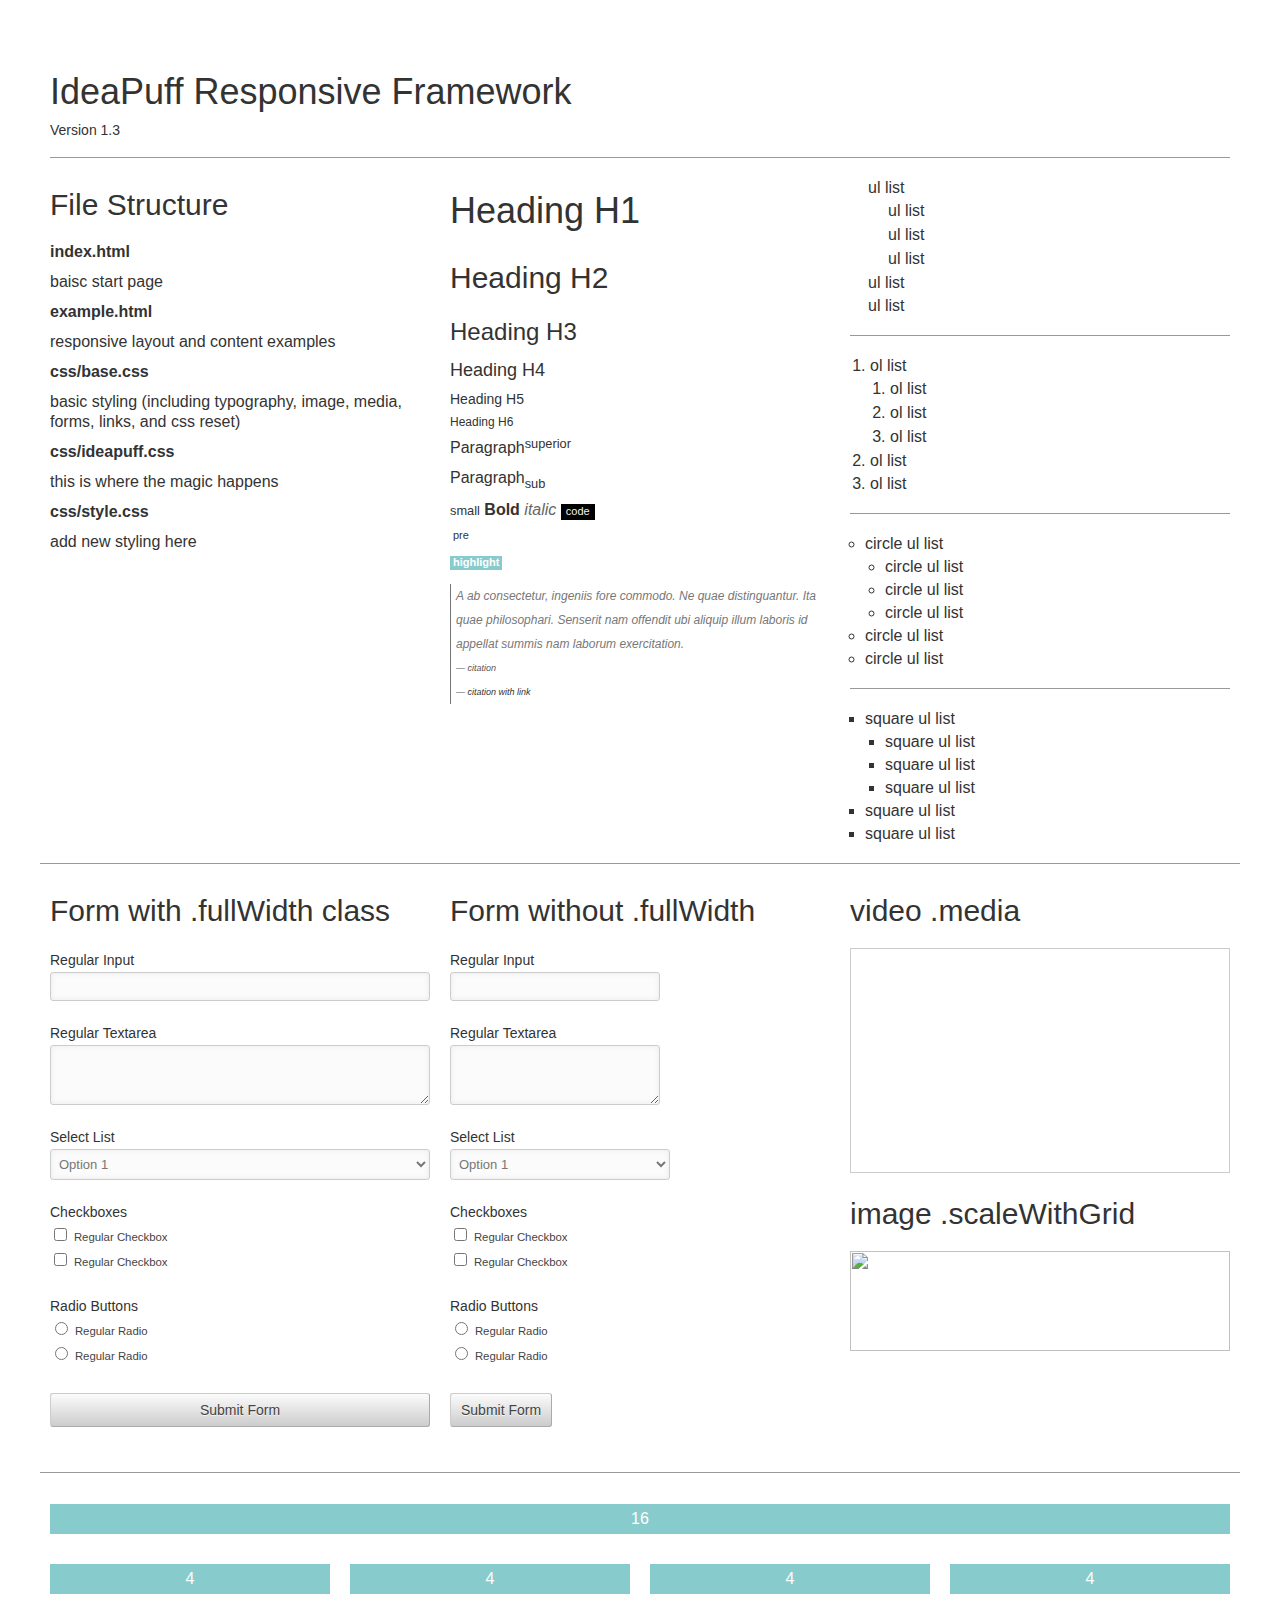
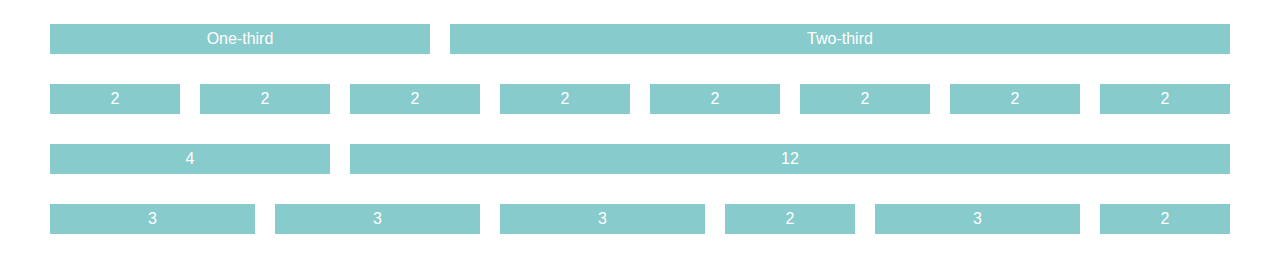
==== example.html @ 0938d9ea "Initial commit" ====
<!DOCTYPE html>
<!--[if lt IE 7 ]><html class="ie ie6" lang="en"> <![endif]-->
<!--[if IE 7 ]><html class="ie ie7" lang="en"> <![endif]-->
<!--[if IE 8 ]><html class="ie ie8" lang="en"> <![endif]-->
<!--[if (gte IE 9)|!(IE)]><!--><html lang="en"> <!--<![endif]-->
<html>
<head>

    <!-- Basic Page Needs
    ================================================== -->
    <meta http-equiv="Content-Type" content="text/html; charset=UTF-8">
    <title>IdeaPuff Responsive Framework</title>

    <!-- Mobile Specific Metas
    ================================================== -->
    <meta name="viewport" content="width=device-width, initial-scale=1, maximum-scale=1">

    <!-- CSS
    ================================================== -->
    <link rel="stylesheet" href="css/base.css">
    <link rel="stylesheet" href="css/ideapuff.css">
<!--    <link rel="stylesheet" href="css/ideapuff-test.css">-->
    <link rel="stylesheet" href="css/style.css">
    <!--[if IE 7]>
        <link rel="stylesheet" href="css/fontello-ie7.css">
    <![endif]-->

    <!-- JS
    ================================================== -->
    
    <!--[if lt IE 9]>
            <script src="http://html5shim.googlecode.com/svn/trunk/html5.js"></script>
    <![endif]-->

    <!-- Favicons
    ================================================== -->
    <link rel="shortcut icon" href="images/favicon.ico">
    <link rel="apple-touch-icon" href="images/apple-touch-icon.png">
    <link rel="apple-touch-icon" sizes="72x72" href="images/apple-touch-icon-72x72.png">
    <link rel="apple-touch-icon" sizes="114x114" href="images/apple-touch-icon-114x114.png">
</head>
<body>
    <div class="container">
		<div class="sixteen columns">
			<h1 class="removeBottom" style="margin-top: 40px">IdeaPuff Responsive Framework</h1>
			<h5>Version 1.3</h5>
			<hr>
		</div>
		<div class="oneThird column">
            <h2>File Structure</h2>
            <p><strong>index.html</strong></p>
            <p>baisc start page</p>
            <p><strong>example.html</strong></p>
            <p>responsive layout and content examples</p>
            <p><strong>css/base.css</strong></p>
            <p>basic styling (including typography, image, media, forms, links, and css reset)</p>
            <p><strong>css/ideapuff.css</strong></p>
            <p>this is where the magic happens</p>
            <p><strong>css/style.css</strong></p>
            <p>add new styling here</p>
		</div>
		<div class="oneThird column">
            <h1>Heading H1</h1>
            <h2>Heading H2</h2>
            <h3>Heading H3</h3>
            <h4>Heading H4</h4>
            <h5>Heading H5</h5>
            <h6>Heading H6</h6>
            <p>Paragraph<sup>superior</sup></p>
            <p>Paragraph<sub>sub</sub></p>
            <small>small</small>
            <strong>Bold</strong>
            <em>italic</em>
            <code>code</code>
            <pre>pre</pre>
            <span class="highlight">highlight</span>
            <blockquote>
                A ab consectetur, ingeniis fore commodo. Ne quae distinguantur. Ita quae 
                philosophari. Senserit nam offendit ubi aliquip illum laboris id appellat summis 
                nam laborum exercitation.   
                <cite>citation</cite>
                <cite><a href="#">citation with link</a></cite>
            </blockquote>
		</div>
		<div class="oneThird column">
            <ul>
                <li>ul list</li>
                    <ul>
                        <li>ul list</li>
                        <li>ul list</li>
                        <li>ul list</li>
                    </ul>
                <li>ul list</li>
                <li>ul list</li>
            </ul>
            <hr>
            <ol>
                <li>ol list</li>
                    <ol>
                        <li>ol list</li>
                        <li>ol list</li>
                        <li>ol list</li>
                    </ol>
                <li>ol list</li>
                <li>ol list</li>
            </ol>
            <hr>
            <ul class="circle">
                <li>circle ul list</li>
                    <ul>
                        <li>circle ul list</li>
                        <li>circle ul list</li>
                        <li>circle ul list</li>
                    </ul>
                <li>circle ul list</li>
                <li>circle ul list</li>
            </ul>
            <hr>
            <ul class="square">
                <li>square ul list</li>
                    <ul>
                        <li>square ul list</li>
                        <li>square ul list</li>
                        <li>square ul list</li>
                    </ul>
                <li>square ul list</li>
                <li>square ul list</li>
            </ul>
		</div>
        <hr>
        <div class="oneThird column">
            <h2>Form with .fullWidth class</h2>
            <form action="">

              <!-- Label and text input -->
              <label for="regularInput">Regular Input</label>
              <input type="text" id="regularInput" class="fullWidth">
             
              <!-- Label and textarea -->
              <label for="regularTextarea">Regular Textarea</label>
              <textarea id="regularTextarea" class="fullWidth"></textarea>
             
              <!-- Label and select list -->
              <label for="selectList">Select List</label>
              <select id="selectList" class="fullWidth">
                <option value="Option 1">Option 1</option>
                <option value="Option 2">Option 2</option>
                <option value="Option 3">Option 3</option>
              </select>
             
              <!-- Wrap checkbox/radio button groups in fieldsets -->
              <fieldset>
                
                <!-- Give the fieldset a label -->
                <label for="">Checkboxes</label>
             
                <!-- Wrap each checkbox in a label, then give it the input and span for the text option -->
                <label for="regularCheckbox">
                  <input type="checkbox" id="regularCheckbox" value="checkbox 1" />
                  <span>Regular Checkbox</span>
                </label>
             
                <label for="secondRegularCheckbox">
                  <input type="checkbox" id="secondRegularCheckbox" value="checkbox 2" />
                  <span>Regular Checkbox</span>
                </label>
              </fieldset>
             
              <fieldset>
                <label for="">Radio Buttons</label>
                <label for="regularRadio">
                  <input type="radio" name="radios" id="regularRadio" value="radio 1" />
                  <span>Regular Radio</span>
                </label>
                <label for="secondRegularRadio">
                  <input type="radio" name="radios" id="secondRegularRadio" value="radio 2" />
                  <span>Regular Radio</span>
                </label>
              </fieldset>
             
              <button type="submit" class="fullWidth">Submit Form</button>
             
            </form>
        </div>
        <div class="oneThird column">
            <h2>Form without .fullWidth</h2>
            <form action="">

              <!-- Label and text input -->
              <label for="regularInput">Regular Input</label>
              <input type="text" id="regularInput">
             
              <!-- Label and textarea -->
              <label for="regularTextarea">Regular Textarea</label>
              <textarea id="regularTextarea"></textarea>
             
              <!-- Label and select list -->
              <label for="selectList">Select List</label>
              <select id="selectList">
                <option value="Option 1">Option 1</option>
                <option value="Option 2">Option 2</option>
                <option value="Option 3">Option 3</option>
              </select>
             
              <!-- Wrap checkbox/radio button groups in fieldsets -->
              <fieldset>
                
                <!-- Give the fieldset a label -->
                <label for="">Checkboxes</label>
             
                <!-- Wrap each checkbox in a label, then give it the input and span for the text option -->
                <label for="regularCheckbox">
                  <input type="checkbox" id="regularCheckbox" value="checkbox 1" />
                  <span>Regular Checkbox</span>
                </label>
             
                <label for="secondRegularCheckbox">
                  <input type="checkbox" id="secondRegularCheckbox" value="checkbox 2" />
                  <span>Regular Checkbox</span>
                </label>
              </fieldset>
             
              <fieldset>
                <label for="">Radio Buttons</label>
                <label for="regularRadio">
                  <input type="radio" name="radios" id="regularRadio" value="radio 1" />
                  <span>Regular Radio</span>
                </label>
                <label for="secondRegularRadio">
                  <input type="radio" name="radios" id="secondRegularRadio" value="radio 2" />
                  <span>Regular Radio</span>
                </label>
              </fieldset>
             
              <button type="submit">Submit Form</button>
             
            </form>
        </div>
        <div class="oneThird column">
            <h2>video .media</h2>
            <div class="media">
            <iframe src="//www.youtube.com/embed/wFGCr9KsqUA" frameborder="0" allowfullscreen></iframe>
            </div>
            <h2>image .scaleWithGrid</h2>
            <img src="sdf.png" class="scaleWithGrid" style="height: 100px;">
        </div>
        <br class="clear">
        <hr>
        <div class="top"></div>
        <div class="sixteen columns " style="background: #87CBCC; text-align: center; color: #FFF;">
            <p style="padding: 5px 0 5px 0;">16</p>
        </div>
        <br class="clear">
        <div class="top"></div>
        <div class="four columns" style="background: #87CBCC; text-align: center; color: #FFF;">
            <p style="padding: 5px 0 5px 0;">4</p>
        </div>
        <div class="four columns" style="background: #87CBCC; text-align: center; color: #FFF;">
            <p style="padding: 5px 0 5px 0;">4</p>
        </div>
        <div class="four columns" style="background: #87CBCC; text-align: center; color: #FFF;">
            <p style="padding: 5px 0 5px 0;">4</p>
        </div>
        <div class="four columns" style="background: #87CBCC; text-align: center; color: #FFF;">
            <p style="padding: 5px 0 5px 0;">4</p>
        </div>
        <br class="clear">
        <div class="top"></div>
        <div class="oneThird column" style="background: #87CBCC; text-align: center; color: #FFF;">
            <p style="padding: 5px 0 5px 0;">One-third</p>
        </div>
        <div class="twoThirds column" style="background: #87CBCC; text-align: center; color: #FFF;">
            <p style="padding: 5px 0 5px 0;">Two-third</p>
        </div>
        <br class="clear">
        <div class="top"></div>
        <div class="two columns" style="background: #87CBCC; text-align: center; color: #FFF;">
            <p style="padding: 5px 0 5px 0;">2</p>
        </div>
        <div class="two columns" style="background: #87CBCC; text-align: center; color: #FFF;">
            <p style="padding: 5px 0 5px 0;">2</p>
        </div>
        <div class="two columns" style="background: #87CBCC; text-align: center; color: #FFF;">
            <p style="padding: 5px 0 5px 0;">2</p>
        </div>
        <div class="two columns" style="background: #87CBCC; text-align: center; color: #FFF;">
            <p style="padding: 5px 0 5px 0;">2</p>
        </div>
        <div class="two columns" style="background: #87CBCC; text-align: center; color: #FFF;">
            <p style="padding: 5px 0 5px 0;">2</p>
        </div>
        <div class="two columns" style="background: #87CBCC; text-align: center; color: #FFF;">
            <p style="padding: 5px 0 5px 0;">2</p>
        </div>
        <div class="two columns" style="background: #87CBCC; text-align: center; color: #FFF;">
            <p style="padding: 5px 0 5px 0;">2</p>
        </div>
        <div class="two columns" style="background: #87CBCC; text-align: center; color: #FFF;">
            <p style="padding: 5px 0 5px 0;">2</p>
        </div>
        <br class="clear">
        <div class="top"></div>
        <div class="four columns " style="background: #87CBCC; text-align: center; color: #FFF;">
            <p style="padding: 5px 0 5px 0;">4</p>
        </div>
        <div class="twelve columns" style="background: #87CBCC; text-align: center; color: #FFF;">
            <p style="padding: 5px 0 5px 0;">12</p>
        </div>
        
        <br class="clear">
        <div class="top"></div>
        <!-- Sweet nested columns cleared with a clearfix class -->
        <div class="six columns clearfix">
            <!-- In nested columns give the first column a class of alpha
            and the second a class of omega -->
            <div class="three columns alpha" style="background: #87CBCC; text-align: center; color: #FFF;">
                <p style="padding: 5px 0 5px 0;">3</p>
            </div>
            <div class="three columns omega" style="background: #87CBCC; text-align: center; color: #FFF;">
                <p style="padding: 5px 0 5px 0;">3</p>
            </div>
        </div>
        <!-- Sweet nested columns cleared by wrapping a .row -->
        <div class="five columns">
            <div class="row">
                <div class="three columns alpha" style="background: #87CBCC; text-align: center; color: #FFF;">
                    <p style="padding: 5px 0 5px 0;">3</p>
                </div>
                <div class="two columns omega" style="background: #87CBCC; text-align: center; color: #FFF;">
                    <p style="padding: 5px 0 5px 0;">2</p>
                </div>
            </div>
        </div>
     
        <!-- Sweet nested columns cleared by <br class="clear"> -->
        <div class="five columns">
            <div class="three columns alpha" style="background: #87CBCC; text-align: center; color: #FFF;">
                <p style="padding: 5px 0 5px 0;">3</p>
            </div>
            <div class="two columns omega" style="background: #87CBCC; text-align: center; color: #FFF;">
                <p style="padding: 5px 0 5px 0;">2</p>
            </div>
            <br class="clear" />
        </div>
	</div><!-- container -->
</body>
</html>
---- css/base.css ----
/* 
* IdeaPuff Responsive v1.2
* Copyright 2013
* www.ideapuff.com
* Free to use under the MIT license.
* Written by Yuli Yang
*/

/* Table of Content
==================================================
        1. Reset & Basics
        2. Basic Styles
        3. Typography
        4. Links
        5. Lists
        6. Images iFrames & Videos
        7. Buttons
        8. Forms
        9. Tables
        10. Shorthand Styles
*/


/* 1. Reset & Basics
================================================== */

html, body, div, span, applet,
object, iframe, h1, h2, h3, h4,
h5, h6, p, blockquote, pre, a,
abbr, acronym, address, big, cite,
code, del, dfn, em, img, ins, kbd,
q, s, samp, small, strike, strong,
sub, sup, tt, var, b, u, i, center,
dl, dt, dd, ol, ul, li, fieldset,
form, label, legend, table, caption,
tbody, tfoot, thead, tr, th, td,
article, aside, canvas, details,
embed, figure, figcaption, footer,
header, hgroup, menu, nav, output,
ruby, section, summary, time, mark,
audio, video 					{ margin: 0; padding: 0; border: 0; font-size:100%; font:inherit; vertical-align:baseline; }

article, aside, details, figcaption, 
figure, footer, header, hgroup, menu, 
nav, section 					{ display:block; }

body 						{ line-height:1; }

ol, ul 						{ list-style:none; }

blockquote, q 					{ quotes:none; }

blockquote:before, blockquote:after,
q:before, q:after 				{ content:''; content:none; }

table 						{ border-collapse:collapse; border-spacing:0; }

/* 2. Basic Styles
================================================== */

* {
    box-sizing: border-box;
    -webkit-box-sizing: border-box;
    -moz-box-sizing: border-box;
}
html {
    font-size:100%;
    -webkit-text-size-adjust:100%;
    -ms-text-size-adjust:100%;
    overflow-y:scroll;
    overflow:-moz-scrollbars-vertical;
}
body {
    margin: 20px 0 0 0;
    padding: 0;
    background-color: #fff;
    font: 100%/150% "Open Sans", sans-serif;
    color: #333;
    -webkit-font-smoothing: antialiased; /* Fix for webkit rendering */
    -webkit-text-size-adjust: none;
}

/* 3. Typography
================================================== */

h1, h2, h3, h4, h5, h6 {
    margin: 0;
    padding: 0;
    font-family: "Open Sans", sans-serif;
    font-weight:normal;
} 
h1 a, h2 a, h3 a, h4 a, h5 a, h6 a { font-weight:inherit; }
h1 { margin:0 0 10px 0; padding:0; font-size:2.25em; line-height:1.75em; color:#333; }
h2 { margin:0 0 10px 0; padding:0; font-size:1.875em; line-height:1.75em; color:#333; }
h3 { margin:0 0 10px 0; padding:0; font-size:1.5em; line-height:1.375em; color:#333; }
h4 { margin:0 0 10px 0; padding:0; font-size:1.125em; line-height:1.375em; color:#333; }
h5 { margin:0 0 10px 0; padding:0; font-size:0.875em; line-height:1em; color:#333; }
h6 { margin:0 0 10px 0; padding:0; font-size:0.750em; line-height:1em; color:#333; }

p { margin:0; padding:0 0 10px 0; line-height:20px; }

strong          { font-weight:bold; color:#333; }
em 		{ font-style:italic; color:#666; }
small 		{ font-size:80%; }
sup, sub	{ height:0; line-height:5px; vertical-align:baseline; _vertical-align:bottom; position:relative; font-size:80%; }
sup 		{ bottom:5px; }
sub 		{ top:5px; }
code, pre 	{ padding:0 3px 2px; color:#333; font-size:0.688em; }
code		{ padding:0 4px 2px 4px; background-color:#000; border:1px solid #000; color:#f1f1f1; }

blockquote, blockquote p 	{ font-size:0.75em; line-height:24px; color:#777; font-style:italic; }
blockquote 			{ margin:10px 0 15px 0; padding:0 0 0 5px; border-left:1px solid #747474; }
blockquote cite 		{ display:block; font-size:0.75em; color:#555; }
blockquote cite:before 		{ content:"\2014 \0020"; }
blockquote cite a,
blockquote cite a:visited,
blockquote cite a:visited 	{ color:#555; }
blockquote span			{ width:15px; display:inline-block; }

hr 				{ margin:20px 0 20px 0; border:0; border-top:1px solid #999; height:2px; width:100%; text-align:left; }

/* 4. Links
================================================== */

a:link 		{
    color: #333;
    text-decoration: none;
    outline: 0;
    transition-property: color .1s linear 0s;
    -moz-transition: color .1s linear 0s;
    -webkit-transition: color .1s linear 0s;
    -o-transition: color .1s linear 0s;
}
a:visited 	{ color:#333; text-decoration:none; outline:0; }
a:active 	{ color:#333; outline:0; }
a:hover 	{ color:#999; outline:0; }
a:focus 	{ -moz-outline-style:none; }
p a, p a:visited { line-height: inherit; }

/* 5. Lists
================================================== */

ul, ol 			{ margin-bottom:20px; }
ul 			{ list-style:none outside; }
ul li			{ margin:0 0 5px 0; padding:0 0 0 18px; line-height:18px; background:transparent url('../images/bullet.png') no-repeat 0 3px; }

ul ul, ul ol		{ margin:5px 0 5px 20px; }
ol ol, ol ul 		{ margin:5px 0 5px 20px; }
ul ul li, ul ol li,
ol ol li, ol ul li 	{ margin:0 0 6px 0; }

ul.square, ul.square ul	{ list-style:square outside; }
ul.circle, ul.circle ul { list-style:circle outside; }
ul.disc, ul.disc ul 	{ list-style:disc outside; }
ul.square li,
ul.circle li,
ul.disc li		{ margin:0 0 5px 15px; padding:0; line-height:18px; background:none; }

ol 			{ margin:0 0 20px 20px; list-style:decimal; }
ol li			{ margin:0 0 5px 0; padding:0; line-height:18px; }

/* 6. Images iFrames & Videos
================================================== */

img 			{ border:0; -ms-interpolation-mode:bicubic; }
.scaleWithGrid 		{ width:100%; height:auto; }		
.media 			{ position:relative; margin:0 0 15px 0;	padding-bottom:51%; padding-top:30px; height:0; overflow:hidden; border:1px solid #ccc; }
.media iframe,
.media object,  
.media embed 		{ position:absolute; top:0; left:0; width:100%; height:100%; }

/* 7. Buttons
================================================== */

.button,
button,
input[type="submit"],
input[type="reset"],
input[type="button"] {
    background: #eee; /* Old browsers */
    background: #eee -moz-linear-gradient(top, rgba(255,255,255,.8) 0%, rgba(204,204,204,1) 100%); /* FF3.6+ */
    background: #eee -webkit-gradient(linear, left top, left bottom, color-stop(0%,rgba(255,255,255,.8)), color-stop(100%,rgba(204,204,204,1))); /* Chrome,Safari4+ */
    background: #eee -webkit-linear-gradient(top, rgba(255,255,255,.8) 0%,rgba(204,204,204,1) 100%); /* Chrome10+,Safari5.1+ */
    background: #eee -o-linear-gradient(top, rgba(255,255,255,.8) 0%,rgba(204,204,204,1) 100%); /* Opera11.10+ */
    background: #eee -ms-linear-gradient(top, rgba(255,255,255,.8) 0%,rgba(204,204,204,1) 100%); /* IE10+ */
    background: #eee linear-gradient(top, rgba(255,255,255,.8) 0%,rgba(204,204,204,1) 100%); /* W3C */
    border: 1px solid #aaa;
    border-top: 1px solid #ccc;
    border-left: 1px solid #ccc;
    -moz-border-radius: 3px;
    -webkit-border-radius: 3px;
    border-radius: 3px;
    color: #444;
    display: inline-block;
    font-size: 0.875em;
    font-weight: normal;
    text-decoration: none;
    text-shadow: 0 1px rgba(255, 255, 255, .75);
    cursor: pointer;
    margin:5px 0 5px 0;
    line-height: normal;
    padding: 8px 10px;
    font-family: "Open Sans", sans-serif; }

.button:hover,
button:hover,
input[type="submit"]:hover,
input[type="reset"]:hover,
input[type="button"]:hover {
    color: #222;
    background: #eee; /* Old browsers */
    background: #eee -moz-linear-gradient(top, rgba(255,255,255,.2) 0%, rgba(0,0,0,.2) 100%); /* FF3.6+ */
    background: #eee -webkit-gradient(linear, left top, left bottom, color-stop(0%,rgba(255,255,255,.2)), color-stop(100%,rgba(0,0,0,.2))); /* Chrome,Safari4+ */
    background: #eee -webkit-linear-gradient(top, rgba(255,255,255,.2) 0%,rgba(0,0,0,.2) 100%); /* Chrome10+,Safari5.1+ */
    background: #eee -o-linear-gradient(top, rgba(255,255,255,.2) 0%,rgba(0,0,0,.2) 100%); /* Opera11.10+ */
    background: #eee -ms-linear-gradient(top, rgba(255,255,255,.2) 0%,rgba(0,0,0,.2) 100%); /* IE10+ */
    background: #eee linear-gradient(top, rgba(255,255,255,.2) 0%,rgba(0,0,0,.2) 100%); /* W3C */
    border: 1px solid #888;
    border-top: 1px solid #aaa;
    border-left: 1px solid #aaa; }

.button:active,
button:active,
input[type="submit"]:active,
input[type="reset"]:active,
input[type="button"]:active {
    border: 1px solid #666;
    background: #ccc; /* Old browsers */
    background: #ccc -moz-linear-gradient(top, rgba(255,255,255,.35) 0%, rgba(10,10,10,.4) 100%); /* FF3.6+ */
    background: #ccc -webkit-gradient(linear, left top, left bottom, color-stop(0%,rgba(255,255,255,.35)), color-stop(100%,rgba(10,10,10,.4))); /* Chrome,Safari4+ */
    background: #ccc -webkit-linear-gradient(top, rgba(255,255,255,.35) 0%,rgba(10,10,10,.4) 100%); /* Chrome10+,Safari5.1+ */
    background: #ccc -o-linear-gradient(top, rgba(255,255,255,.35) 0%,rgba(10,10,10,.4) 100%); /* Opera11.10+ */
    background: #ccc -ms-linear-gradient(top, rgba(255,255,255,.35) 0%,rgba(10,10,10,.4) 100%); /* IE10+ */
    background: #ccc linear-gradient(top, rgba(255,255,255,.35) 0%,rgba(10,10,10,.4) 100%); /* W3C */ }

.button.fullWidth,
button.fullWidth,
input[type="submit"].fullWidth,
input[type="reset"].fullWidth,
input[type="button"].fullWidth {
    width: 100%;
    padding-left: 0 !important;
    padding-right: 0 !important;
    text-align: center; }

/* Fix for odd Mozilla border & padding issues */
button::-moz-focus-inner,
input::-moz-focus-inner {
    border: 0;
    padding: 0;
}

/* 8. Forms
================================================== */

form {
    margin-bottom: 20px; }
fieldset {
    margin-bottom: 20px; }
input[type="text"],
input[type="password"],
input[type="email"],
input[type="tel"],
textarea,
select {
    border: 1px solid #ccc;
    padding: 6px 4px;
    outline: none;
    -moz-border-radius: 3px;
    -webkit-border-radius: 3px;
    border-radius: 3px;
    font: 0.813em "Open Sans", sans-serif;
    color: #777;
    margin: 0;
    width: 210px;
    max-width: 100%;
    display: block;
    margin-bottom: 20px;
    background: #fbfbfb;
    box-shadow: inset 0px 0px 5px 1px rgba(0, 0, 0, .05);
    -webkit-box-shadow: inset 0px 0px 5px 1px rgba(0, 0, 0, .05); }
/*	select {
                padding: 0; }*/
input[type="text"]:focus,
input[type="password"]:focus,
input[type="email"]:focus,
input[type="tel"]:focus,
textarea:focus {
    border: 1px solid #aaa;
    color: #444;
    -moz-box-shadow: 0 0 3px rgba(0,0,0,.2);
    -webkit-box-shadow: 0 0 3px rgba(0,0,0,.2);
    box-shadow:  0 0 3px rgba(0,0,0,.2);
    box-shadow: inset 0px 0px 5px 1px rgba(0, 0, 0, .05);
    -webkit-box-shadow: inset 0px 0px 5px 1px rgba(0, 0, 0, .05); }
textarea {
    min-height: 60px; }
label,
legend {
    display: block;
    font-weight: normal;
    font-size: 0.875em;  }
select {
    width: 220px; }
input[type="checkbox"] {
    display: inline; }
label span,
legend span {
    font-weight: normal;
    font-size: 0.813em;
    color: #444; }
input[type="text"].fullWidth,
input[type="password"].fullWidth,
input[type="email"].fullWidth,
input[type="tel"].fullWidth,
textarea.fullWidth,
select.fullWidth  {
    width: 100%;
/*    box-sizing: border-box;          Opera/IE 8+ 
    -webkit-box-sizing: border-box;  Safari/Chrome, other WebKit 
    -moz-box-sizing: border-box;     Firefox, other Gecko */
}

/* 9. Tables
================================================== */

table				{ margin:0 0 20px 0; width:100%; }
table th 			{ padding:10px 8px 10px 8px; background-color:#e2e2e2; color:#333; font-weight:bold; border:1px solid #999; }
table td 			{ padding:10px 8px 10px 8px; background-color:#e2e2e2; color:#333; border:1px solid #999; }
table tr.even td 		{ background-color:#fff; }
table tr.odd td 		{ background-color:#f3f3f3; }
table td.highlight 		{ color:#FFF; font-weight:bold; }
table tr td.highlight		{ background-color:#333;  }

/* 10. Shorthand Styles
================================================== */

.imgLeft   		{ float:left; margin:0 30px 30px 0; border:none; }
.imgRight  		{ float:right; margin:0 0 30px 30px; border:none; }

.floatLeft 		{ float:left; }
.floatRight   	{ float:right; }

.textBig		{ color:#a2bd30; font-weight:bold; line-height:26px; }
.alignLeft    	{ text-align:left; }
.alignRight    	{ text-align:right; }
.alignCenter    { text-align:center; }
.alignJustify 	{ text-align:justify; }

.normal			{ font-weight:normal; }
.bold          	{ font-weight:bold; }
.italic        	{ font-style:italic; }
.underline     	{ border-bottom:1px solid; }
.highlight     	{ padding:0 3px 2px; color:#fff; font-size:0.688em; background:#87CBCC; font-weight:bold; }

.noPadding 		{ padding:0; }
.noIndent  		{ margin-left:0; padding-left:0; }
.noBullet  		{ list-style:none; list-style-image:none; }

.block			{ display:block; }
.hide 			{ display:none; }

.top			{ margin:0 auto; margin-top:30px; }	
.base			{ margin:0 auto; margin-bottom:40px; }
.removeBottom   { margin-bottom: 0 !important; }
.halfBottom     { margin-bottom: 10px !important; }
.addBottom      { margin-bottom: 20px !important; }
---- css/ideapuff.css ----
/* 
* IdeaPuff Responsive v1.3
* Copyright 2013
* www.ideapuff.com
* Free to use under the MIT license.
* Written by Yuli Yang
*/

/* Table of Contents
==================================================
    1. Base Screen 960
    2. Screen over 960px
    3. Tablet Portrait (width under 959px)
    4. Phone Portrait (width between 300px to 767px)
    5. Phone Landscape (width between 480px to 767px)
    6. Clearing
*/


/* 1. Base Screen 960 
================================================== */

    .container                                  { position: relative; width: 960px; margin: 0 auto; padding: 0; }
    .container .column,
    .container .columns                         { float: left; display: inline; margin-left: 10px; margin-right: 10px; }
    .row                                        { margin-bottom: 20px; }

    /* Nested Column Classes */
    .column.alpha, .columns.alpha               { margin-left: 0; }
    .column.omega, .columns.omega               { margin-right: 0; }

    /* Base Grid */
    .container .one.column,
    .container .one.columns                     { width: 40px;  }
    .container .two.columns                     { width: 100px; }
    .container .three.columns                   { width: 160px; }
    .container .four.columns                    { width: 220px; }
    .container .five.columns                    { width: 280px; }
    .container .six.columns                     { width: 340px; }
    .container .seven.columns                   { width: 400px; }
    .container .eight.columns                   { width: 460px; }
    .container .nine.columns                    { width: 520px; }
    .container .ten.columns                     { width: 580px; }
    .container .eleven.columns                  { width: 640px; }
    .container .twelve.columns                  { width: 700px; }
    .container .thirteen.columns                { width: 760px; }
    .container .fourteen.columns                { width: 820px; }
    .container .fifteen.columns                 { width: 880px; }
    .container .sixteen.columns                 { width: 940px; }

    .container .oneThird.column                { width: 300px; }
    .container .twoThirds.column               { width: 620px; }

    /* Offsets */
    .container .offsetOne                   { padding-left: 60px;  }
    .container .offsetTwo                   { padding-left: 120px; }
    .container .offsetThree                 { padding-left: 180px; }
    .container .offsetFour                  { padding-left: 240px; }
    .container .offsetFive                  { padding-left: 300px; }
    .container .offsetSix                   { padding-left: 360px; }
    .container .offsetSeven                 { padding-left: 420px; }
    .container .offsetEight                 { padding-left: 480px; }
    .container .offsetNine                  { padding-left: 540px; }
    .container .offsetTen                   { padding-left: 600px; }
    .container .offsetEleven                { padding-left: 660px; }
    .container .offsetTwelve                { padding-left: 720px; }
    .container .offsetThirteen              { padding-left: 780px; }
    .container .offsetFourteen              { padding-left: 840px; }
    .container .offsetFifteen               { padding-left: 900px; }

    .showPhone 		{ display:none !important; }
    .showTablet 		{ display:none !important; }
    .showScreen		{ display:inherit !important; }
    
    .hidePhone		{ display:inherit !important; }
    .hideTablet		{ display:inherit !important; }
    .hideScreen		{ display:none !important; }

/* 2. Screen over 960px
================================================== */

@media only screen and (min-width:1200px) {
    .container                                  { width: 1200px; }
    .container .column,
    .container .columns                         { margin-left: 10px; margin-right: 10px;  }
    .column.alpha, .columns.alpha               { margin-left: 0; margin-right: 10px; }
    .column.omega, .columns.omega               { margin-right: 0; margin-left: 10px; }
    .alpha.omega                                { margin-left: 0; margin-right: 0; }

    .container .one.column,
    .container .one.columns                     { width: 55px;  }
    .container .two.columns                     { width: 130px; }
    .container .three.columns                   { width: 205px; }
    .container .four.columns                    { width: 280px; }
    .container .five.columns                    { width: 355px; }
    .container .six.columns                     { width: 430px; }
    .container .seven.columns                   { width: 505px; }
    .container .eight.columns                   { width: 580px; }
    .container .nine.columns                    { width: 655px; }
    .container .ten.columns                     { width: 730px; }
    .container .eleven.columns                  { width: 805px; }
    .container .twelve.columns                  { width: 880px; }
    .container .thirteen.columns                { width: 955px; }
    .container .fourteen.columns                { width: 1030px; }
    .container .fifteen.columns                 { width: 1105px; }
    .container .sixteen.columns                 { width: 1180px; }

    .container .oneThird.column                { width: 380px; }
    .container .twoThirds.column               { width: 780px; }

    /* Offsets */
    .container .offsetOne                   { padding-left: 75px; }
    .container .offsetTwo                   { padding-left: 150px; }
    .container .offsetThree                 { padding-left: 225px; }
    .container .offsetFour                  { padding-left: 300px; }
    .container .offsetFive                  { padding-left: 375px; }
    .container .offsetSix                   { padding-left: 450px; }
    .container .offsetSeven                 { padding-left: 525px; }
    .container .offsetEight                 { padding-left: 600px; }
    .container .offsetNine                  { padding-left: 675px; }
    .container .offsetTen                   { padding-left: 750px; }
    .container .offsetEleven                { padding-left: 825px; }
    .container .offsetTwelve                { padding-left: 900px; }
    .container .offsetThirteen              { padding-left: 975px; }
    .container .offsetFourteen              { padding-left: 1050px; }
    .container .offsetFifteen               { padding-left: 1125px; }
    
    .showPhone          { display:none !important; }
    .showTablet 		{ display:none !important; }
    .showScreen         { display:inherit; }

    .hidePhone			{ display:inherit !important; }
    .hideTablet         { display:inherit !important; }
    .hideScreen         { display:none !important; }
}

/* 3. Tablet Portrait (width under 959px)
================================================== */

    @media only screen and (min-width: 768px) and (max-width: 959px) {
        .container                                  { width: 768px; }
        .container .column,
        .container .columns                         { margin-left: 10px; margin-right: 10px;  }
        .column.alpha, .columns.alpha               { margin-left: 0; margin-right: 10px; }
        .column.omega, .columns.omega               { margin-right: 0; margin-left: 10px; }
        .alpha.omega                                { margin-left: 0; margin-right: 0; }

        .container .one.column,
        .container .one.columns                     { width: 28px; }
        .container .two.columns                     { width: 76px; }
        .container .three.columns                   { width: 124px; }
        .container .four.columns                    { width: 172px; }
        .container .five.columns                    { width: 220px; }
        .container .six.columns                     { width: 268px; }
        .container .seven.columns                   { width: 316px; }
        .container .eight.columns                   { width: 364px; }
        .container .nine.columns                    { width: 412px; }
        .container .ten.columns                     { width: 460px; }
        .container .eleven.columns                  { width: 508px; }
        .container .twelve.columns                  { width: 556px; }
        .container .thirteen.columns                { width: 604px; }
        .container .fourteen.columns                { width: 652px; }
        .container .fifteen.columns                 { width: 700px; }
        .container .sixteen.columns                 { width: 748px; }

        .container .oneThird.column                { width: 236px; }
        .container .twoThirds.column               { width: 492px; }

        /* Offsets */
        .container .offsetOne                   { padding-left: 48px; }
        .container .offsetTwo                   { padding-left: 96px; }
        .container .offsetThree                 { padding-left: 144px; }
        .container .offsetFour                  { padding-left: 192px; }
        .container .offsetFive                  { padding-left: 240px; }
        .container .offsetSix                   { padding-left: 288px; }
        .container .offsetSeven                 { padding-left: 336px; }
        .container .offsetEight                 { padding-left: 384px; }
        .container .offsetNine                  { padding-left: 432px; }
        .container .offsetTen                   { padding-left: 480px; }
        .container .offsetEleven                { padding-left: 528px; }
        .container .offsetTwelve                { padding-left: 576px; }
        .container .offsetThirteen              { padding-left: 624px; }
        .container .offsetFourteen              { padding-left: 672px; }
        .container .offsetFifteen               { padding-left: 720px; }
    
        .showPhone                  { display:none !important; }
        .showTablet 		        { display:inherit !important; }
        .showScreen                 { display:none !important; }
    
        .hidePhone			        { display:inherit !important; }
        .hideTablet                 { display:none !important; }
        .hideScreen                 { display:inherit !important; }
    
    }


/* 4. Phone Portrait (width between 300px to 767px)
================================================== */

    @media only screen and (max-width: 767px) {
        .container { width: 300px; }
        .container .columns,
        .container .column { margin: 0; }

        .container .one.column,
        .container .one.columns,
        .container .two.columns,
        .container .three.columns,
        .container .four.columns,
        .container .five.columns,
        .container .six.columns,
        .container .seven.columns,
        .container .eight.columns,
        .container .nine.columns,
        .container .ten.columns,
        .container .eleven.columns,
        .container .twelve.columns,
        .container .thirteen.columns,
        .container .fourteen.columns,
        .container .fifteen.columns,
        .container .sixteen.columns,
        .container .oneThird.column,
        .container .twoThirds.column  { width: 300px; }

        /* Offsets */
        .container .offsetOne,
        .container .offsetTwo,
        .container .offsetThree,
        .container .offsetFour,
        .container .offsetFive,
        .container .offsetSix,
        .container .offsetSeven,
        .container .offsetEight,
        .container .offsetNine,
        .container .offsetTen,
        .container .offsetEleven,
        .container .offsetTwelve,
        .container .offsetThirteen,
        .container .offsetFourteen,
        .container .offsetFifteen { padding-left: 0; }
    
        .showPhone                  { display:inherit !important; }
        .showTablet 		        { display:none !important; }
        .showScreen                 { display:none !important; }
    
        .hidePhone			        { display:none !important; }
        .hideTablet                 { display:inherit !important; }
        .hideScreen                 { display:inherit !important; }

    }


/* 5. Phone Landscape (width between 480px to 767px)
================================================== */

    @media only screen and (min-width: 480px) and (max-width: 767px) {
        .container { width: 420px; }
        .container .columns,
        .container .column { margin: 0; }

        .container .one.column,
        .container .one.columns,
        .container .two.columns,
        .container .three.columns,
        .container .four.columns,
        .container .five.columns,
        .container .six.columns,
        .container .seven.columns,
        .container .eight.columns,
        .container .nine.columns,
        .container .ten.columns,
        .container .eleven.columns,
        .container .twelve.columns,
        .container .thirteen.columns,
        .container .fourteen.columns,
        .container .fifteen.columns,
        .container .sixteen.columns,
        .container .oneThird.column,
        .container .twoThirds.column { width: 420px; }
    
        .showPhone                  { display:inherit !important; }
        .showTablet 		        { display:none !important; }
        .showScreen                 { display:none !important; }
    
        .hidePhone			        { display:none !important; }
        .hideTablet                 { display:inherit !important; }
        .hideScreen                 { display:inherit !important; }
    }


/* 5. Clearing
================================================== */

    /* Self Clearing Goodness */
    .container:after { content: "\0020"; display: block; height: 0; clear: both; visibility: hidden; }

    /* Use clearfix class on parent to clear nested columns,
    or wrap each row of columns in a <div class="row"> */
    .clearfix:before,
    .clearfix:after,
    .row:before,
    .row:after {
      content: '\0020';
      display: block;
      overflow: hidden;
      visibility: hidden;
      width: 0;
      height: 0; }
    .row:after,
    .clearfix:after {
      clear: both; }
    .row,
    .clearfix {
      zoom: 1; }

    /* You can also use a <br class="clear" /> to clear columns */
    .clear {
      clear: both;
      display: block;
      overflow: hidden;
      visibility: hidden;
      width: 0;
      height: 0;
    }
---- css/ideapuff-test.css ----
/* 
* IdeaPuff Responsive v1.2
* Copyright 2013
* www.ideapuff.com
* Free to use under the MIT license.
* Written by Yuli Yang
*/

/* Table of Contents
==================================================
    1. Base Screen 960
    2. Screen over 960px
    3. Tablet Portrait (width under 959px)
    4. Phone Portrait (width between 300px to 767px)
    5. Phone Landscape (width between 480px to 767px)
    6. Clearing
*/


/* 1. Base Screen 960 
================================================== */

.row 			{ margin:0 auto; width:960px; overflow:hidden; }
.row .row 		{ margin:0 -16px 0 -16px; width:auto; display:inline-block; }

.gridOne		{ width:48px; margin:0 16px 0 16px; overflow:hidden; float:left; display:inline; }
.gridTwo 		{ width:128px; margin:0 16px 0 16px; overflow:hidden; float:left; display:inline; }
.gridThree 		{ width:208px; margin:0 16px 0 16px; overflow:hidden; float:left; display:inline; }
.gridFour 		{ width:288px; margin:0 16px 0 16px; overflow:hidden; float:left; display:inline; }
.gridFive 		{ width:368px; margin:0 16px 0 16px; overflow:hidden; float:left; display:inline; }		
.gridSix 		{ width:448px; margin:0 16px 0 16px; overflow:hidden; float:left; display:inline; }
.gridSeven 		{ width:528px; margin:0 16px 0 16px; overflow:hidden; float:left; display:inline; }
.gridEight 		{ width:608px; margin:0 16px 0 16px; overflow:hidden; float:left; display:inline; }
.gridNine		{ width:688px; margin:0 16px 0 16px; overflow:hidden; float:left; display:inline; }
.gridTen		{ width:768px; margin:0 16px 0 16px; overflow:hidden; float:left; display:inline; }
.gridEleven		{ width:848px; margin:0 16px 0 16px; overflow:hidden; float:left; display:inline; }
.gridTwelve		{ width:928px; margin:0 16px 0 16px; overflow:hidden; float:left; display:inline; }

.offSetOne		{ margin-left:96px; }
.offSetTwo		{ margin-left:176px; }
.offSetThree 		{ margin-left:256px; }
.offSetFour 		{ margin-left:336px; }
.offSetFive 		{ margin-left:416px; }
.offSetSix 		{ margin-left:496px; }
.offSetSeven 		{ margin-left:576px; }
.offSetEight 		{ margin-left:656px; }
.offSetNine		{ margin-left:736px; }
.offSetTen		{ margin-left:816px; }
.offSetEleven		{ margin-left:896px; }

.showPhone 		{ display:none !important; }
.showTablet 		{ display:none !important; }
.showScreen		{ display:inherit !important; }

.hidePhone		{ display:inherit !important; }
.hideTablet		{ display:inherit !important; }
.hideScreen		{ display:none !important; }

/* 2. Screen over 960px
================================================== */

@media only screen and (min-width:1200px) {

    .row 			{ margin:0 auto; width:1200px; overflow:hidden; }
    .row .row 			{ margin:0 -20px 0 -20px; width:auto; display:inline-block; }

    .gridOne			{ width:60px; margin:0 20px 0 20px; overflow:hidden; float:left; display:inline; }
    .gridTwo 			{ width:160px; margin:0 20px 0 20px; overflow:hidden; float:left; display:inline; }
    .gridThree 			{ width:260px; margin:0 20px 0 20px; overflow:hidden; float:left; display:inline; }
    .gridFour 			{ width:360px; margin:0 20px 0 20px; overflow:hidden; float:left; display:inline; }
    .gridFive 			{ width:460px; margin:0 20px 0 20px; overflow:hidden; float:left; display:inline; }		
    .gridSix 			{ width:560px; margin:0 20px 0 20px; overflow:hidden; float:left; display:inline; }
    .gridSeven 			{ width:660px; margin:0 20px 0 20px; overflow:hidden; float:left; display:inline; }
    .gridEight 			{ width:760px; margin:0 20px 0 20px; overflow:hidden; float:left; display:inline; }
    .gridNine			{ width:860px; margin:0 20px 0 20px; overflow:hidden; float:left; display:inline; }
    .gridTen			{ width:960px; margin:0 20px 0 20px; overflow:hidden; float:left; display:inline; }
    .gridEleven			{ width:1060px; margin:0 20px 0 20px; overflow:hidden; float:left; display:inline; }
    .gridTwelve			{ width:1160px; margin:0 20px 0 20px; overflow:hidden; float:left; display:inline; }

    .offSetOne			{ margin-left:120px; }
    .offSetTwo			{ margin-left:220px; }
    .offSetThree 		{ margin-left:320px; }
    .offSetFour 		{ margin-left:420px; }
    .offSetFive 		{ margin-left:520px; }
    .offSetSix 			{ margin-left:620px; }
    .offSetSeven 		{ margin-left:720px; }
    .offSetEight 		{ margin-left:820px; }
    .offSetNine			{ margin-left:920px; }
    .offSetTen			{ margin-left:1020px; }
    .offSetEleven		{ margin-left:1120px; }

    .showPhone          { display:none !important; }
    .showTablet 		{ display:none !important; }
    .showScreen         { display:inherit; }

    .hidePhone			{ display:inherit !important; }
    .hideTablet                 { display:inherit !important; }
    .hideScreen                 { display:none !important; }

}

/* 3. Tablet Portrait (width under 959px)
================================================== */

@media only screen and (min-width: 768px) and (max-width: 959px) {

    .row 			{ margin:0 auto; width:768px; overflow:hidden; }
    .row .row 			{ margin:0 -14px 0 -14px; width:auto; display:inline-block; }

    .gridOne			{ width:36px; margin:0 14px 0 14px; overflow:hidden; float:left; display:inline; }
    .gridTwo 			{ width:100px; margin:0 14px 0 14px; overflow:hidden; float:left; display:inline; }
    .gridThree 			{ width:164px; margin:0 14px 0 14px; overflow:hidden; float:left; display:inline; }
    .gridFour 			{ width:228px; margin:0 14px 0 14px; overflow:hidden; float:left; display:inline; }
    .gridFive 			{ width:292px; margin:0 14px 0 14px; overflow:hidden; float:left; display:inline; }		
    .gridSix 			{ width:356px; margin:0 14px 0 14px; overflow:hidden; float:left; display:inline; }
    .gridSeven 			{ width:420px; margin:0 14px 0 14px; overflow:hidden; float:left; display:inline; }
    .gridEight 			{ width:484px; margin:0 14px 0 14px; overflow:hidden; float:left; display:inline; }
    .gridNine			{ width:548px; margin:0 14px 0 14px; overflow:hidden; float:left; display:inline; }
    .gridTen			{ width:612px; margin:0 14px 0 14px; overflow:hidden; float:left; display:inline; }
    .gridEleven			{ width:676px; margin:0 14px 0 14px; overflow:hidden; float:left; display:inline; }
    .gridTwelve			{ width:740px; margin:0 14px 0 14px; overflow:hidden; float:left; display:inline; }

    .offSetOne			{ margin-left:78px; }
    .offSetTwo			{ margin-left:142px; }
    .offSetThree 		{ margin-left:206px; }
    .offSetFour 		{ margin-left:270px; }
    .offSetFive 		{ margin-left:334px; }
    .offSetSix 			{ margin-left:398px; }
    .offSetSeven 		{ margin-left:462px; }
    .offSetEight 		{ margin-left:526px; }
    .offSetNine			{ margin-left:590px; }
    .offSetTen			{ margin-left:654px; }
    .offSetEleven		{ margin-left:718px; }

    .showPhone                  { display:none !important; }
    .showTablet 		{ display:inherit !important; }
    .showScreen                 { display:none !important; }

    .hidePhone			{ display:inherit !important; }
    .hideTablet                 { display:none !important; }
    .hideScreen                 { display:inherit !important; }

}

/* 4. Phone Portrait (width between 300px to 767px)
================================================== */

@media only screen and (max-width: 767px) {

    .row 			{ margin:0 auto; width:300px; overflow:hidden; }
    .row .row 			{ margin:0; width:auto; display:inline-block; }

    .gridOne,
    .gridTwo,
    .gridThree,
    .gridFour,
    .gridFive,
    .gridSix,
    .gridSeven,
    .gridEight,
    .gridNine,
    .gridTen,
    .gridEleven,
    .gridTwelve			{ width:300px; margin:10px 0 0 0; overflow:hidden; float:left; display:inline; }

    .offSetOne,
    .offSetTwo,
    .offSetThree,
    .offSetFour,
    .offSetFive,
    .offSetSix,
    .offSetSeven,
    .offSetEight,
    .offSetNine,
    .offSetTen,
    .offSetEleven		{ margin-left:0; }

    .showPhone                  { display:inherit !important; }
    .showTablet 		{ display:none !important; }
    .showScreen                 { display:none !important; }

    .hidePhone			{ display:none !important; }
    .hideTablet                 { display:inherit !important; }
    .hideScreen                 { display:inherit !important; }

}	 

/* 5. Phone Landscape (width between 480px to 767px)
================================================== */

@media only screen and (min-width: 480px) and (max-width: 767px) {

    .row 			{ margin:0 auto; width:456px; overflow:hidden; }
    .row .row 			{ margin:0; width:auto; display:inline-block; }

    .gridOne,
    .gridTwo,
    .gridThree,
    .gridFour,
    .gridFive,
    .gridSix,
    .gridSeven,
    .gridEight,
    .gridNine,
    .gridTen,
    .gridEleven,
    .gridTwelve			{ width:456px; margin:10px 0 0 0; overflow:hidden; float:left; display:inline; }

    .showPhone                  { display:inherit !important; }
    .showTablet 		{ display:none !important; }
    .showScreen                 { display:none !important; }

    .hidePhone			{ display:none !important; }
    .hideTablet                 { display:inherit !important; }
    .hideScreen                 { display:inherit !important; }

}

/* 5. Clearing
================================================== */

.container:after 		{ content: "\0020"; display: block; height: 0; clear: both; visibility: hidden; } 
.clearfix:before,
.clearfix:after,
.row:before,
.row:after 			{ content:'\0020'; display:block; overflow:hidden; visibility:hidden; width:0; height:0; }
.row:after,
.clearfix:after                 { clear:both; }
.row, 
.clearfix 			{ zoom:1; }
.clear 				{ clear:both; display:block; overflow:hidden; visibility:hidden; width:0; height:0; }
---- css/style.css ----
/* 
* IdeaPuff Responsive v1.2
* Copyright 2013
* www.ideapuff.com
* Free to use under the MIT license.
* Written by Yuli Yang
*/

/* Table of Content
==================================================
    1. Site Styles
    2. Page Styles
    3. Media Queries
*/

/* 1. Site Styles
================================================== */

/* 2. Page Styles
================================================== */

/* 3. Media Queries
================================================== */

/* Screen size over 960px (devices and browsers) */
@media only screen and (min-width:1200px) {

/* Tablet Portrait size to standard 960 (devices and browsers) */
@media only screen and (min-width: 768px) and (max-width: 959px) {}

/* All Mobile Sizes (devices and browser) */
@media only screen and (max-width: 767px) {}

/* Mobile Landscape Size to Tablet Portrait (devices and browsers) */
@media only screen and (min-width: 480px) and (max-width: 767px) {}

/* Mobile Portrait Size to Mobile Landscape Size (devices and browsers) */
@media only screen and (max-width: 479px) {}
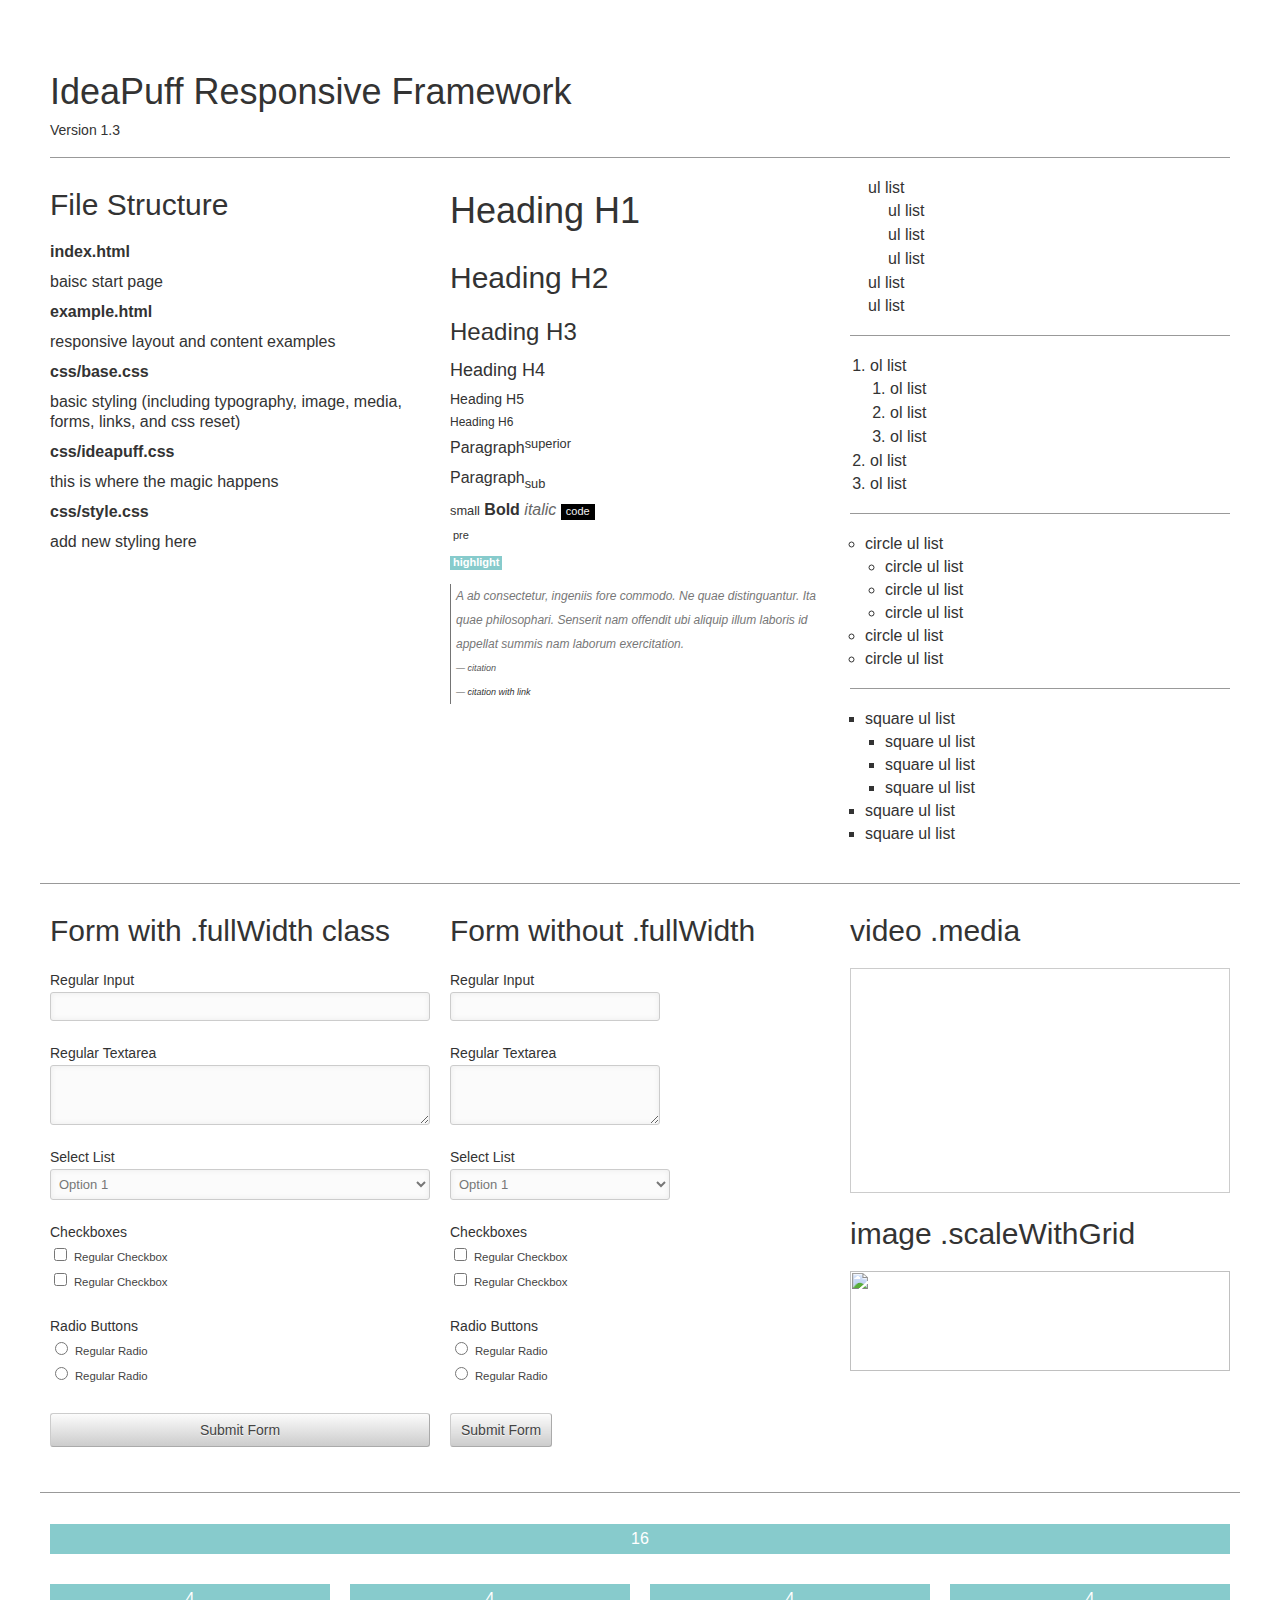
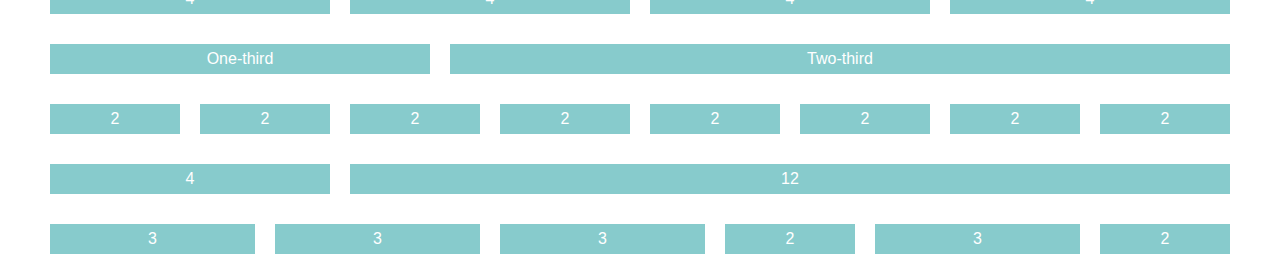
==== commit 8b39888c: "" ====
--- a/example.html
+++ b/example.html
@@ -3,345 +3,346 @@
 <!--[if IE 7 ]><html class="ie ie7" lang="en"> <![endif]-->
 <!--[if IE 8 ]><html class="ie ie8" lang="en"> <![endif]-->
 <!--[if (gte IE 9)|!(IE)]><!--><html lang="en"> <!--<![endif]-->
-<html>
-<head>
-
-    <!-- Basic Page Needs
-    ================================================== -->
-    <meta http-equiv="Content-Type" content="text/html; charset=UTF-8">
-    <title>IdeaPuff Responsive Framework</title>
-
-    <!-- Mobile Specific Metas
-    ================================================== -->
-    <meta name="viewport" content="width=device-width, initial-scale=1, maximum-scale=1">
-
-    <!-- CSS
-    ================================================== -->
-    <link rel="stylesheet" href="css/base.css">
-    <link rel="stylesheet" href="css/ideapuff.css">
-<!--    <link rel="stylesheet" href="css/ideapuff-test.css">-->
-    <link rel="stylesheet" href="css/style.css">
-    <!--[if IE 7]>
-        <link rel="stylesheet" href="css/fontello-ie7.css">
-    <![endif]-->
-
-    <!-- JS
-    ================================================== -->
-    
-    <!--[if lt IE 9]>
-            <script src="http://html5shim.googlecode.com/svn/trunk/html5.js"></script>
-    <![endif]-->
-
-    <!-- Favicons
-    ================================================== -->
-    <link rel="shortcut icon" href="images/favicon.ico">
-    <link rel="apple-touch-icon" href="images/apple-touch-icon.png">
-    <link rel="apple-touch-icon" sizes="72x72" href="images/apple-touch-icon-72x72.png">
-    <link rel="apple-touch-icon" sizes="114x114" href="images/apple-touch-icon-114x114.png">
-</head>
-<body>
-    <div class="container">
-		<div class="sixteen columns">
-			<h1 class="removeBottom" style="margin-top: 40px">IdeaPuff Responsive Framework</h1>
-			<h5>Version 1.3</h5>
-			<hr>
-		</div>
-		<div class="oneThird column">
-            <h2>File Structure</h2>
-            <p><strong>index.html</strong></p>
-            <p>baisc start page</p>
-            <p><strong>example.html</strong></p>
-            <p>responsive layout and content examples</p>
-            <p><strong>css/base.css</strong></p>
-            <p>basic styling (including typography, image, media, forms, links, and css reset)</p>
-            <p><strong>css/ideapuff.css</strong></p>
-            <p>this is where the magic happens</p>
-            <p><strong>css/style.css</strong></p>
-            <p>add new styling here</p>
-		</div>
-		<div class="oneThird column">
-            <h1>Heading H1</h1>
-            <h2>Heading H2</h2>
-            <h3>Heading H3</h3>
-            <h4>Heading H4</h4>
-            <h5>Heading H5</h5>
-            <h6>Heading H6</h6>
-            <p>Paragraph<sup>superior</sup></p>
-            <p>Paragraph<sub>sub</sub></p>
-            <small>small</small>
-            <strong>Bold</strong>
-            <em>italic</em>
-            <code>code</code>
-            <pre>pre</pre>
-            <span class="highlight">highlight</span>
-            <blockquote>
-                A ab consectetur, ingeniis fore commodo. Ne quae distinguantur. Ita quae 
-                philosophari. Senserit nam offendit ubi aliquip illum laboris id appellat summis 
-                nam laborum exercitation.   
-                <cite>citation</cite>
-                <cite><a href="#">citation with link</a></cite>
-            </blockquote>
-		</div>
-		<div class="oneThird column">
-            <ul>
-                <li>ul list</li>
+    <html>
+        <head>
+
+            <!-- Basic Page Needs
+            ================================================== -->
+            <meta http-equiv="Content-Type" content="text/html; charset=UTF-8">
+            <title>IdeaPuff Responsive Framework</title>
+
+            <!-- Mobile Specific Metas
+            ================================================== -->
+            <meta name="viewport" content="width=device-width, initial-scale=1, maximum-scale=1">
+
+            <!-- CSS
+            ================================================== -->
+            <link rel="stylesheet" href="css/base.css">
+            <link rel="stylesheet" href="css/ideapuff.css">
+            <!--    <link rel="stylesheet" href="css/ideapuff-test.css">-->
+            <link rel="stylesheet" href="css/style.css">
+            <!--[if IE 7]>
+                <link rel="stylesheet" href="css/fontello-ie7.css">
+            <![endif]-->
+
+            <!-- JS
+            ================================================== -->
+
+            <!--[if lt IE 9]>
+                    <script src="http://html5shim.googlecode.com/svn/trunk/html5.js"></script>
+            <![endif]-->
+
+            <!-- Favicons
+            ================================================== -->
+            <link rel="shortcut icon" href="images/favicon.ico">
+            <link rel="apple-touch-icon" href="images/apple-touch-icon.png">
+            <link rel="apple-touch-icon" sizes="72x72" href="images/apple-touch-icon-72x72.png">
+            <link rel="apple-touch-icon" sizes="114x114" href="images/apple-touch-icon-114x114.png">
+        </head>
+        <body>
+            <div class="container">
+                <div class="sixteen columns">
+                    <h1 class="removeBottom" style="margin-top: 40px">IdeaPuff Responsive Framework</h1>
+                    <h5>Version 1.3</h5>
+                    <hr>
+                </div>
+                <div class="oneThird column">
+                    <h2>File Structure</h2>
+                    <p><strong>index.html</strong></p>
+                    <p>baisc start page</p>
+                    <p><strong>example.html</strong></p>
+                    <p>responsive layout and content examples</p>
+                    <p><strong>css/base.css</strong></p>
+                    <p>basic styling (including typography, image, media, forms, links, and css reset)</p>
+                    <p><strong>css/ideapuff.css</strong></p>
+                    <p>this is where the magic happens</p>
+                    <p><strong>css/style.css</strong></p>
+                    <p>add new styling here</p>
+                </div>
+                <div class="oneThird column">
+                    <h1>Heading H1</h1>
+                    <h2>Heading H2</h2>
+                    <h3>Heading H3</h3>
+                    <h4>Heading H4</h4>
+                    <h5>Heading H5</h5>
+                    <h6>Heading H6</h6>
+                    <p>Paragraph<sup>superior</sup></p>
+                    <p>Paragraph<sub>sub</sub></p>
+                    <small>small</small>
+                    <strong>Bold</strong>
+                    <em>italic</em>
+                    <code>code</code>
+                    <pre>pre</pre>
+                    <span class="highlight">highlight</span>
+                    <blockquote>
+                        A ab consectetur, ingeniis fore commodo. Ne quae distinguantur. Ita quae 
+                        philosophari. Senserit nam offendit ubi aliquip illum laboris id appellat summis 
+                        nam laborum exercitation.   
+                        <cite>citation</cite>
+                        <cite><a href="#">citation with link</a></cite>
+                    </blockquote>
+                </div>
+                <div class="oneThird column">
                     <ul>
                         <li>ul list</li>
+                        <ul>
+                            <li>ul list</li>
+                            <li>ul list</li>
+                            <li>ul list</li>
+                        </ul>
                         <li>ul list</li>
                         <li>ul list</li>
                     </ul>
-                <li>ul list</li>
-                <li>ul list</li>
-            </ul>
-            <hr>
-            <ol>
-                <li>ol list</li>
+                    <hr>
                     <ol>
                         <li>ol list</li>
+                        <ol>
+                            <li>ol list</li>
+                            <li>ol list</li>
+                            <li>ol list</li>
+                        </ol>
                         <li>ol list</li>
                         <li>ol list</li>
                     </ol>
-                <li>ol list</li>
-                <li>ol list</li>
-            </ol>
-            <hr>
-            <ul class="circle">
-                <li>circle ul list</li>
-                    <ul>
+                    <hr>
+                    <ul class="circle">
                         <li>circle ul list</li>
+                        <ul>
+                            <li>circle ul list</li>
+                            <li>circle ul list</li>
+                            <li>circle ul list</li>
+                        </ul>
                         <li>circle ul list</li>
                         <li>circle ul list</li>
                     </ul>
-                <li>circle ul list</li>
-                <li>circle ul list</li>
-            </ul>
-            <hr>
-            <ul class="square">
-                <li>square ul list</li>
-                    <ul>
+                    <hr>
+                    <ul class="square">
                         <li>square ul list</li>
+                        <ul>
+                            <li>square ul list</li>
+                            <li>square ul list</li>
+                            <li>square ul list</li>
+                        </ul>
                         <li>square ul list</li>
                         <li>square ul list</li>
                     </ul>
-                <li>square ul list</li>
-                <li>square ul list</li>
-            </ul>
-		</div>
-        <hr>
-        <div class="oneThird column">
-            <h2>Form with .fullWidth class</h2>
-            <form action="">
-
-              <!-- Label and text input -->
-              <label for="regularInput">Regular Input</label>
-              <input type="text" id="regularInput" class="fullWidth">
-             
-              <!-- Label and textarea -->
-              <label for="regularTextarea">Regular Textarea</label>
-              <textarea id="regularTextarea" class="fullWidth"></textarea>
-             
-              <!-- Label and select list -->
-              <label for="selectList">Select List</label>
-              <select id="selectList" class="fullWidth">
-                <option value="Option 1">Option 1</option>
-                <option value="Option 2">Option 2</option>
-                <option value="Option 3">Option 3</option>
-              </select>
-             
-              <!-- Wrap checkbox/radio button groups in fieldsets -->
-              <fieldset>
-                
-                <!-- Give the fieldset a label -->
-                <label for="">Checkboxes</label>
-             
-                <!-- Wrap each checkbox in a label, then give it the input and span for the text option -->
-                <label for="regularCheckbox">
-                  <input type="checkbox" id="regularCheckbox" value="checkbox 1" />
-                  <span>Regular Checkbox</span>
-                </label>
-             
-                <label for="secondRegularCheckbox">
-                  <input type="checkbox" id="secondRegularCheckbox" value="checkbox 2" />
-                  <span>Regular Checkbox</span>
-                </label>
-              </fieldset>
-             
-              <fieldset>
-                <label for="">Radio Buttons</label>
-                <label for="regularRadio">
-                  <input type="radio" name="radios" id="regularRadio" value="radio 1" />
-                  <span>Regular Radio</span>
-                </label>
-                <label for="secondRegularRadio">
-                  <input type="radio" name="radios" id="secondRegularRadio" value="radio 2" />
-                  <span>Regular Radio</span>
-                </label>
-              </fieldset>
-             
-              <button type="submit" class="fullWidth">Submit Form</button>
-             
-            </form>
-        </div>
-        <div class="oneThird column">
-            <h2>Form without .fullWidth</h2>
-            <form action="">
-
-              <!-- Label and text input -->
-              <label for="regularInput">Regular Input</label>
-              <input type="text" id="regularInput">
-             
-              <!-- Label and textarea -->
-              <label for="regularTextarea">Regular Textarea</label>
-              <textarea id="regularTextarea"></textarea>
-             
-              <!-- Label and select list -->
-              <label for="selectList">Select List</label>
-              <select id="selectList">
-                <option value="Option 1">Option 1</option>
-                <option value="Option 2">Option 2</option>
-                <option value="Option 3">Option 3</option>
-              </select>
-             
-              <!-- Wrap checkbox/radio button groups in fieldsets -->
-              <fieldset>
-                
-                <!-- Give the fieldset a label -->
-                <label for="">Checkboxes</label>
-             
-                <!-- Wrap each checkbox in a label, then give it the input and span for the text option -->
-                <label for="regularCheckbox">
-                  <input type="checkbox" id="regularCheckbox" value="checkbox 1" />
-                  <span>Regular Checkbox</span>
-                </label>
-             
-                <label for="secondRegularCheckbox">
-                  <input type="checkbox" id="secondRegularCheckbox" value="checkbox 2" />
-                  <span>Regular Checkbox</span>
-                </label>
-              </fieldset>
-             
-              <fieldset>
-                <label for="">Radio Buttons</label>
-                <label for="regularRadio">
-                  <input type="radio" name="radios" id="regularRadio" value="radio 1" />
-                  <span>Regular Radio</span>
-                </label>
-                <label for="secondRegularRadio">
-                  <input type="radio" name="radios" id="secondRegularRadio" value="radio 2" />
-                  <span>Regular Radio</span>
-                </label>
-              </fieldset>
-             
-              <button type="submit">Submit Form</button>
-             
-            </form>
-        </div>
-        <div class="oneThird column">
-            <h2>video .media</h2>
-            <div class="media">
-            <iframe src="//www.youtube.com/embed/wFGCr9KsqUA" frameborder="0" allowfullscreen></iframe>
-            </div>
-            <h2>image .scaleWithGrid</h2>
-            <img src="sdf.png" class="scaleWithGrid" style="height: 100px;">
-        </div>
-        <br class="clear">
-        <hr>
-        <div class="top"></div>
-        <div class="sixteen columns " style="background: #87CBCC; text-align: center; color: #FFF;">
-            <p style="padding: 5px 0 5px 0;">16</p>
-        </div>
-        <br class="clear">
-        <div class="top"></div>
-        <div class="four columns" style="background: #87CBCC; text-align: center; color: #FFF;">
-            <p style="padding: 5px 0 5px 0;">4</p>
-        </div>
-        <div class="four columns" style="background: #87CBCC; text-align: center; color: #FFF;">
-            <p style="padding: 5px 0 5px 0;">4</p>
-        </div>
-        <div class="four columns" style="background: #87CBCC; text-align: center; color: #FFF;">
-            <p style="padding: 5px 0 5px 0;">4</p>
-        </div>
-        <div class="four columns" style="background: #87CBCC; text-align: center; color: #FFF;">
-            <p style="padding: 5px 0 5px 0;">4</p>
-        </div>
-        <br class="clear">
-        <div class="top"></div>
-        <div class="oneThird column" style="background: #87CBCC; text-align: center; color: #FFF;">
-            <p style="padding: 5px 0 5px 0;">One-third</p>
-        </div>
-        <div class="twoThirds column" style="background: #87CBCC; text-align: center; color: #FFF;">
-            <p style="padding: 5px 0 5px 0;">Two-third</p>
-        </div>
-        <br class="clear">
-        <div class="top"></div>
-        <div class="two columns" style="background: #87CBCC; text-align: center; color: #FFF;">
-            <p style="padding: 5px 0 5px 0;">2</p>
-        </div>
-        <div class="two columns" style="background: #87CBCC; text-align: center; color: #FFF;">
-            <p style="padding: 5px 0 5px 0;">2</p>
-        </div>
-        <div class="two columns" style="background: #87CBCC; text-align: center; color: #FFF;">
-            <p style="padding: 5px 0 5px 0;">2</p>
-        </div>
-        <div class="two columns" style="background: #87CBCC; text-align: center; color: #FFF;">
-            <p style="padding: 5px 0 5px 0;">2</p>
-        </div>
-        <div class="two columns" style="background: #87CBCC; text-align: center; color: #FFF;">
-            <p style="padding: 5px 0 5px 0;">2</p>
-        </div>
-        <div class="two columns" style="background: #87CBCC; text-align: center; color: #FFF;">
-            <p style="padding: 5px 0 5px 0;">2</p>
-        </div>
-        <div class="two columns" style="background: #87CBCC; text-align: center; color: #FFF;">
-            <p style="padding: 5px 0 5px 0;">2</p>
-        </div>
-        <div class="two columns" style="background: #87CBCC; text-align: center; color: #FFF;">
-            <p style="padding: 5px 0 5px 0;">2</p>
-        </div>
-        <br class="clear">
-        <div class="top"></div>
-        <div class="four columns " style="background: #87CBCC; text-align: center; color: #FFF;">
-            <p style="padding: 5px 0 5px 0;">4</p>
-        </div>
-        <div class="twelve columns" style="background: #87CBCC; text-align: center; color: #FFF;">
-            <p style="padding: 5px 0 5px 0;">12</p>
-        </div>
-        
-        <br class="clear">
-        <div class="top"></div>
-        <!-- Sweet nested columns cleared with a clearfix class -->
-        <div class="six columns clearfix">
-            <!-- In nested columns give the first column a class of alpha
-            and the second a class of omega -->
-            <div class="three columns alpha" style="background: #87CBCC; text-align: center; color: #FFF;">
-                <p style="padding: 5px 0 5px 0;">3</p>
-            </div>
-            <div class="three columns omega" style="background: #87CBCC; text-align: center; color: #FFF;">
-                <p style="padding: 5px 0 5px 0;">3</p>
-            </div>
-        </div>
-        <!-- Sweet nested columns cleared by wrapping a .row -->
-        <div class="five columns">
-            <div class="row">
-                <div class="three columns alpha" style="background: #87CBCC; text-align: center; color: #FFF;">
-                    <p style="padding: 5px 0 5px 0;">3</p>
-                </div>
-                <div class="two columns omega" style="background: #87CBCC; text-align: center; color: #FFF;">
-                    <p style="padding: 5px 0 5px 0;">2</p>
-                </div>
-            </div>
-        </div>
-     
-        <!-- Sweet nested columns cleared by <br class="clear"> -->
-        <div class="five columns">
-            <div class="three columns alpha" style="background: #87CBCC; text-align: center; color: #FFF;">
-                <p style="padding: 5px 0 5px 0;">3</p>
-            </div>
-            <div class="two columns omega" style="background: #87CBCC; text-align: center; color: #FFF;">
-                <p style="padding: 5px 0 5px 0;">2</p>
-            </div>
-            <br class="clear" />
-        </div>
-	</div><!-- container -->
-</body>
-</html>+                </div>
+                <br class="clear"/>
+                <hr>
+                <div class="oneThird column">
+                    <h2>Form with .fullWidth class</h2>
+                    <form action="">
+
+                        <!-- Label and text input -->
+                        <label for="regularInput">Regular Input</label>
+                        <input type="text" id="regularInput" class="fullWidth">
+
+                        <!-- Label and textarea -->
+                        <label for="regularTextarea">Regular Textarea</label>
+                        <textarea id="regularTextarea" class="fullWidth"></textarea>
+
+                        <!-- Label and select list -->
+                        <label for="selectList">Select List</label>
+                        <select id="selectList" class="fullWidth">
+                            <option value="Option 1">Option 1</option>
+                            <option value="Option 2">Option 2</option>
+                            <option value="Option 3">Option 3</option>
+                        </select>
+
+                        <!-- Wrap checkbox/radio button groups in fieldsets -->
+                        <fieldset>
+
+                            <!-- Give the fieldset a label -->
+                            <label for="">Checkboxes</label>
+
+                            <!-- Wrap each checkbox in a label, then give it the input and span for the text option -->
+                            <label for="regularCheckbox">
+                                <input type="checkbox" id="regularCheckbox" value="checkbox 1" />
+                                <span>Regular Checkbox</span>
+                            </label>
+
+                            <label for="secondRegularCheckbox">
+                                <input type="checkbox" id="secondRegularCheckbox" value="checkbox 2" />
+                                <span>Regular Checkbox</span>
+                            </label>
+                        </fieldset>
+
+                        <fieldset>
+                            <label for="">Radio Buttons</label>
+                            <label for="regularRadio">
+                                <input type="radio" name="radios" id="regularRadio" value="radio 1" />
+                                <span>Regular Radio</span>
+                            </label>
+                            <label for="secondRegularRadio">
+                                <input type="radio" name="radios" id="secondRegularRadio" value="radio 2" />
+                                <span>Regular Radio</span>
+                            </label>
+                        </fieldset>
+
+                        <button type="submit" class="fullWidth">Submit Form</button>
+
+                    </form>
+                </div>
+                <div class="oneThird column">
+                    <h2>Form without .fullWidth</h2>
+                    <form action="">
+
+                        <!-- Label and text input -->
+                        <label for="regularInput">Regular Input</label>
+                        <input type="text" id="regularInput">
+
+                        <!-- Label and textarea -->
+                        <label for="regularTextarea">Regular Textarea</label>
+                        <textarea id="regularTextarea"></textarea>
+
+                        <!-- Label and select list -->
+                        <label for="selectList">Select List</label>
+                        <select id="selectList">
+                            <option value="Option 1">Option 1</option>
+                            <option value="Option 2">Option 2</option>
+                            <option value="Option 3">Option 3</option>
+                        </select>
+
+                        <!-- Wrap checkbox/radio button groups in fieldsets -->
+                        <fieldset>
+
+                            <!-- Give the fieldset a label -->
+                            <label for="">Checkboxes</label>
+
+                            <!-- Wrap each checkbox in a label, then give it the input and span for the text option -->
+                            <label for="regularCheckbox">
+                                <input type="checkbox" id="regularCheckbox" value="checkbox 1" />
+                                <span>Regular Checkbox</span>
+                            </label>
+
+                            <label for="secondRegularCheckbox">
+                                <input type="checkbox" id="secondRegularCheckbox" value="checkbox 2" />
+                                <span>Regular Checkbox</span>
+                            </label>
+                        </fieldset>
+
+                        <fieldset>
+                            <label for="">Radio Buttons</label>
+                            <label for="regularRadio">
+                                <input type="radio" name="radios" id="regularRadio" value="radio 1" />
+                                <span>Regular Radio</span>
+                            </label>
+                            <label for="secondRegularRadio">
+                                <input type="radio" name="radios" id="secondRegularRadio" value="radio 2" />
+                                <span>Regular Radio</span>
+                            </label>
+                        </fieldset>
+
+                        <button type="submit">Submit Form</button>
+
+                    </form>
+                </div>
+                <div class="oneThird column">
+                    <h2>video .media</h2>
+                    <div class="media">
+                        <iframe src="//www.youtube.com/embed/wFGCr9KsqUA" frameborder="0" allowfullscreen></iframe>
+                    </div>
+                    <h2>image .scaleWithGrid</h2>
+                    <img src="sdf.png" class="scaleWithGrid" style="height: 100px;">
+                </div>
+                <br class="clear">
+                <hr>
+                <div class="top"></div>
+                <div class="sixteen columns " style="background: #87CBCC; text-align: center; color: #FFF;">
+                    <p style="padding: 5px 0 5px 0;">16</p>
+                </div>
+                <br class="clear">
+                <div class="top"></div>
+                <div class="four columns" style="background: #87CBCC; text-align: center; color: #FFF;">
+                    <p style="padding: 5px 0 5px 0;">4</p>
+                </div>
+                <div class="four columns" style="background: #87CBCC; text-align: center; color: #FFF;">
+                    <p style="padding: 5px 0 5px 0;">4</p>
+                </div>
+                <div class="four columns" style="background: #87CBCC; text-align: center; color: #FFF;">
+                    <p style="padding: 5px 0 5px 0;">4</p>
+                </div>
+                <div class="four columns" style="background: #87CBCC; text-align: center; color: #FFF;">
+                    <p style="padding: 5px 0 5px 0;">4</p>
+                </div>
+                <br class="clear">
+                <div class="top"></div>
+                <div class="oneThird column" style="background: #87CBCC; text-align: center; color: #FFF;">
+                    <p style="padding: 5px 0 5px 0;">One-third</p>
+                </div>
+                <div class="twoThirds column" style="background: #87CBCC; text-align: center; color: #FFF;">
+                    <p style="padding: 5px 0 5px 0;">Two-third</p>
+                </div>
+                <br class="clear">
+                <div class="top"></div>
+                <div class="two columns" style="background: #87CBCC; text-align: center; color: #FFF;">
+                    <p style="padding: 5px 0 5px 0;">2</p>
+                </div>
+                <div class="two columns" style="background: #87CBCC; text-align: center; color: #FFF;">
+                    <p style="padding: 5px 0 5px 0;">2</p>
+                </div>
+                <div class="two columns" style="background: #87CBCC; text-align: center; color: #FFF;">
+                    <p style="padding: 5px 0 5px 0;">2</p>
+                </div>
+                <div class="two columns" style="background: #87CBCC; text-align: center; color: #FFF;">
+                    <p style="padding: 5px 0 5px 0;">2</p>
+                </div>
+                <div class="two columns" style="background: #87CBCC; text-align: center; color: #FFF;">
+                    <p style="padding: 5px 0 5px 0;">2</p>
+                </div>
+                <div class="two columns" style="background: #87CBCC; text-align: center; color: #FFF;">
+                    <p style="padding: 5px 0 5px 0;">2</p>
+                </div>
+                <div class="two columns" style="background: #87CBCC; text-align: center; color: #FFF;">
+                    <p style="padding: 5px 0 5px 0;">2</p>
+                </div>
+                <div class="two columns" style="background: #87CBCC; text-align: center; color: #FFF;">
+                    <p style="padding: 5px 0 5px 0;">2</p>
+                </div>
+                <br class="clear">
+                <div class="top"></div>
+                <div class="four columns " style="background: #87CBCC; text-align: center; color: #FFF;">
+                    <p style="padding: 5px 0 5px 0;">4</p>
+                </div>
+                <div class="twelve columns" style="background: #87CBCC; text-align: center; color: #FFF;">
+                    <p style="padding: 5px 0 5px 0;">12</p>
+                </div>
+
+                <br class="clear">
+                <div class="top"></div>
+                <!-- Sweet nested columns cleared with a clearfix class -->
+                <div class="six columns clearfix">
+                    <!-- In nested columns give the first column a class of alpha
+                    and the second a class of omega -->
+                    <div class="three columns alpha" style="background: #87CBCC; text-align: center; color: #FFF;">
+                        <p style="padding: 5px 0 5px 0;">3</p>
+                    </div>
+                    <div class="three columns omega" style="background: #87CBCC; text-align: center; color: #FFF;">
+                        <p style="padding: 5px 0 5px 0;">3</p>
+                    </div>
+                </div>
+                <!-- Sweet nested columns cleared by wrapping a .row -->
+                <div class="five columns">
+                    <div class="row">
+                        <div class="three columns alpha" style="background: #87CBCC; text-align: center; color: #FFF;">
+                            <p style="padding: 5px 0 5px 0;">3</p>
+                        </div>
+                        <div class="two columns omega" style="background: #87CBCC; text-align: center; color: #FFF;">
+                            <p style="padding: 5px 0 5px 0;">2</p>
+                        </div>
+                    </div>
+                </div>
+
+                <!-- Sweet nested columns cleared by <br class="clear"> -->
+                <div class="five columns">
+                    <div class="three columns alpha" style="background: #87CBCC; text-align: center; color: #FFF;">
+                        <p style="padding: 5px 0 5px 0;">3</p>
+                    </div>
+                    <div class="two columns omega" style="background: #87CBCC; text-align: center; color: #FFF;">
+                        <p style="padding: 5px 0 5px 0;">2</p>
+                    </div>
+                    <br class="clear" />
+                </div>
+            </div><!-- container -->
+        </body>
+    </html>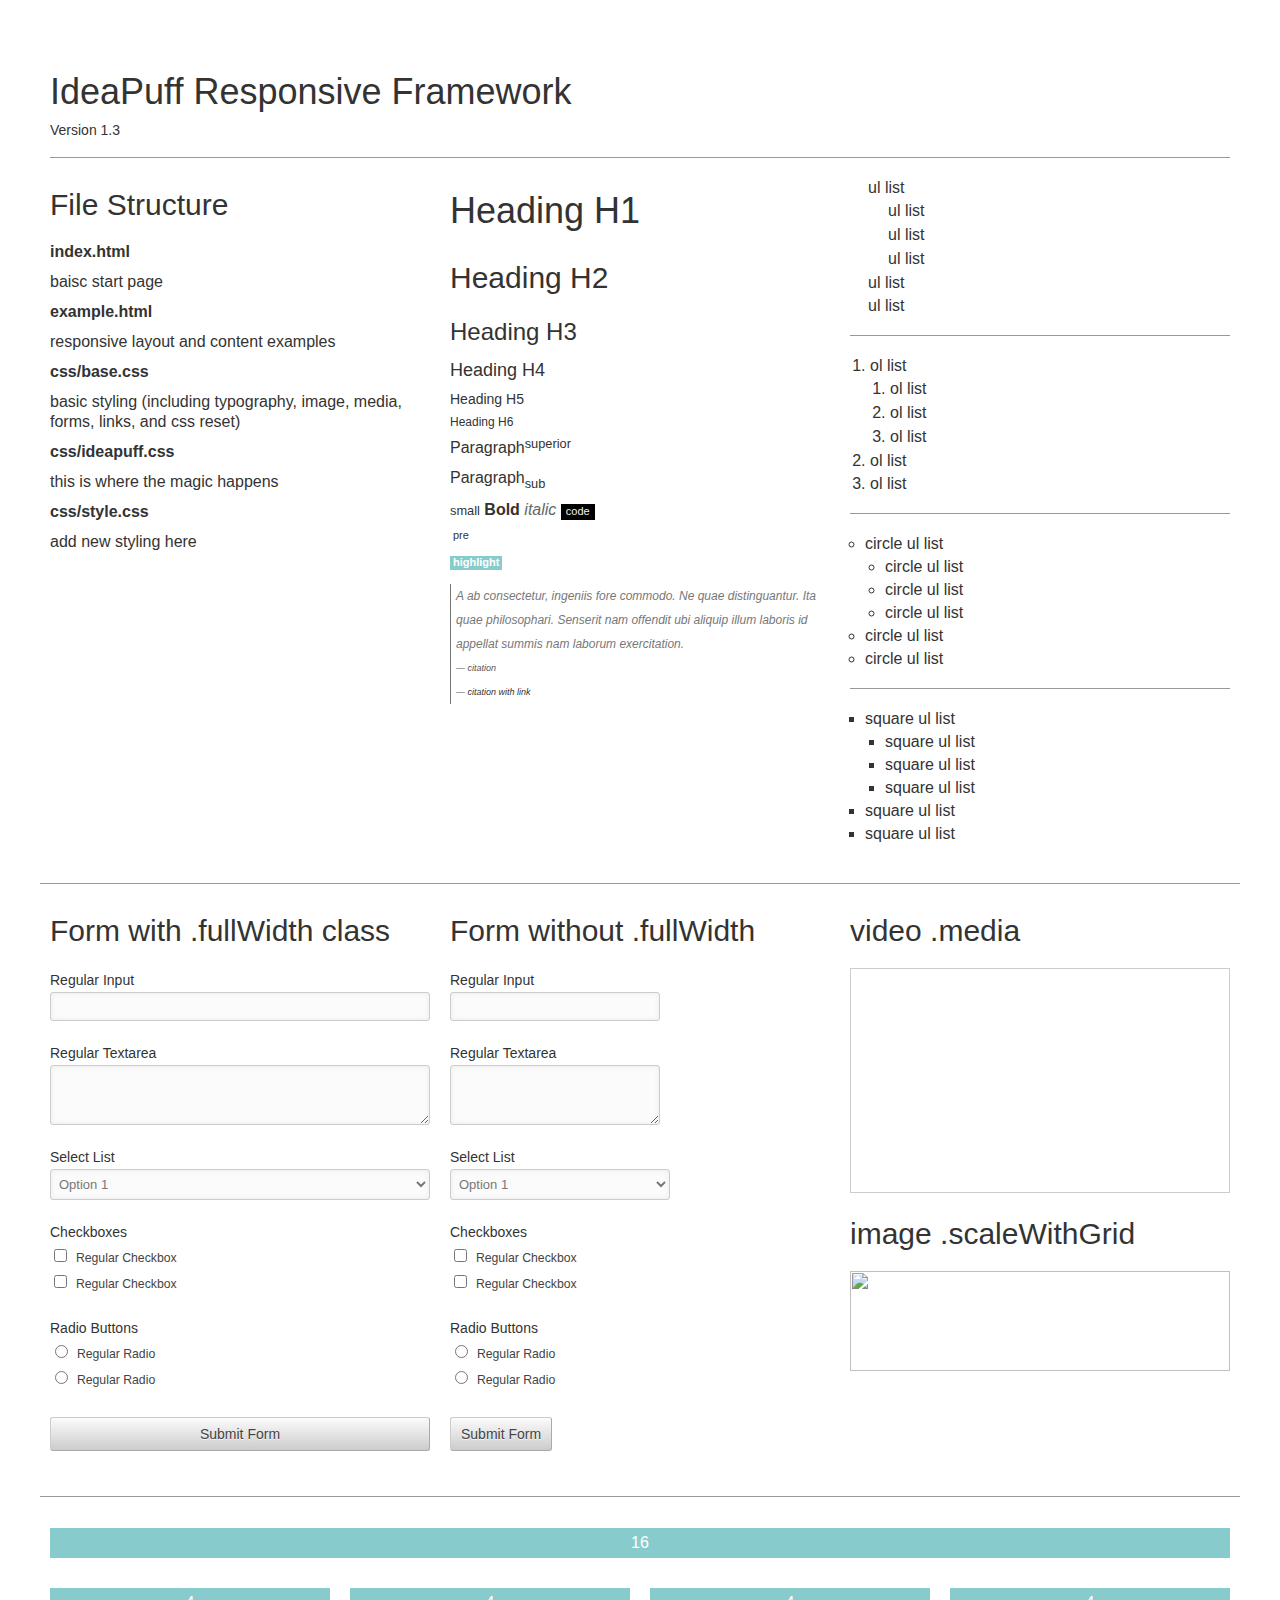
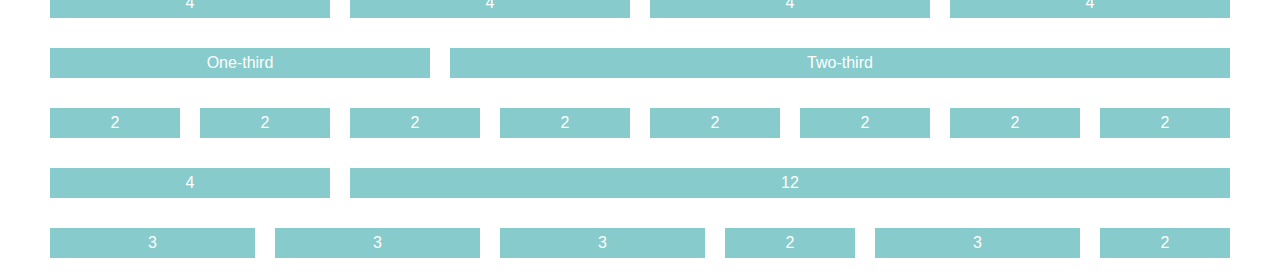
==== commit a7214544: "fixed input styling" ====
--- a/example.html
+++ b/example.html
@@ -2,347 +2,347 @@
 <!--[if lt IE 7 ]><html class="ie ie6" lang="en"> <![endif]-->
 <!--[if IE 7 ]><html class="ie ie7" lang="en"> <![endif]-->
 <!--[if IE 8 ]><html class="ie ie8" lang="en"> <![endif]-->
-<!--[if (gte IE 9)|!(IE)]><!--><html lang="en"> <!--<![endif]-->
-    <html>
-        <head>
-
-            <!-- Basic Page Needs
-            ================================================== -->
-            <meta http-equiv="Content-Type" content="text/html; charset=UTF-8">
-            <title>IdeaPuff Responsive Framework</title>
-
-            <!-- Mobile Specific Metas
-            ================================================== -->
-            <meta name="viewport" content="width=device-width, initial-scale=1, maximum-scale=1">
-
-            <!-- CSS
-            ================================================== -->
-            <link rel="stylesheet" href="css/base.css">
-            <link rel="stylesheet" href="css/ideapuff.css">
-            <!--    <link rel="stylesheet" href="css/ideapuff-test.css">-->
-            <link rel="stylesheet" href="css/style.css">
-            <!--[if IE 7]>
-                <link rel="stylesheet" href="css/fontello-ie7.css">
-            <![endif]-->
-
-            <!-- JS
-            ================================================== -->
-
-            <!--[if lt IE 9]>
-                    <script src="http://html5shim.googlecode.com/svn/trunk/html5.js"></script>
-            <![endif]-->
-
-            <!-- Favicons
-            ================================================== -->
-            <link rel="shortcut icon" href="images/favicon.ico">
-            <link rel="apple-touch-icon" href="images/apple-touch-icon.png">
-            <link rel="apple-touch-icon" sizes="72x72" href="images/apple-touch-icon-72x72.png">
-            <link rel="apple-touch-icon" sizes="114x114" href="images/apple-touch-icon-114x114.png">
-        </head>
-        <body>
-            <div class="container">
-                <div class="sixteen columns">
-                    <h1 class="removeBottom" style="margin-top: 40px">IdeaPuff Responsive Framework</h1>
-                    <h5>Version 1.3</h5>
-                    <hr>
-                </div>
-                <div class="oneThird column">
-                    <h2>File Structure</h2>
-                    <p><strong>index.html</strong></p>
-                    <p>baisc start page</p>
-                    <p><strong>example.html</strong></p>
-                    <p>responsive layout and content examples</p>
-                    <p><strong>css/base.css</strong></p>
-                    <p>basic styling (including typography, image, media, forms, links, and css reset)</p>
-                    <p><strong>css/ideapuff.css</strong></p>
-                    <p>this is where the magic happens</p>
-                    <p><strong>css/style.css</strong></p>
-                    <p>add new styling here</p>
-                </div>
-                <div class="oneThird column">
-                    <h1>Heading H1</h1>
-                    <h2>Heading H2</h2>
-                    <h3>Heading H3</h3>
-                    <h4>Heading H4</h4>
-                    <h5>Heading H5</h5>
-                    <h6>Heading H6</h6>
-                    <p>Paragraph<sup>superior</sup></p>
-                    <p>Paragraph<sub>sub</sub></p>
-                    <small>small</small>
-                    <strong>Bold</strong>
-                    <em>italic</em>
-                    <code>code</code>
-                    <pre>pre</pre>
-                    <span class="highlight">highlight</span>
-                    <blockquote>
-                        A ab consectetur, ingeniis fore commodo. Ne quae distinguantur. Ita quae 
-                        philosophari. Senserit nam offendit ubi aliquip illum laboris id appellat summis 
-                        nam laborum exercitation.   
-                        <cite>citation</cite>
-                        <cite><a href="#">citation with link</a></cite>
-                    </blockquote>
-                </div>
-                <div class="oneThird column">
+<!--[if (gte IE 9)|!(IE)]><html lang="en"> <![endif]-->
+<html>
+    <head>
+
+        <!-- Basic Page Needs
+        ================================================== -->
+        <meta http-equiv="Content-Type" content="text/html; charset=UTF-8">
+        <title>IdeaPuff Responsive Framework</title>
+
+        <!-- Mobile Specific Metas
+        ================================================== -->
+        <meta name="viewport" content="width=device-width, initial-scale=1, maximum-scale=1">
+
+        <!-- CSS
+        ================================================== -->
+        <link rel="stylesheet" href="css/base.css">
+        <link rel="stylesheet" href="css/ideapuff.css">
+        <!--    <link rel="stylesheet" href="css/ideapuff-test.css">-->
+        <link rel="stylesheet" href="css/style.css">
+        <!--[if IE 7]>
+            <link rel="stylesheet" href="css/fontello-ie7.css">
+        <![endif]-->
+
+        <!-- JS
+        ================================================== -->
+
+        <!--[if lt IE 9]>
+                <script src="http://html5shim.googlecode.com/svn/trunk/html5.js"></script>
+        <![endif]-->
+
+        <!-- Favicons
+        ================================================== -->
+        <link rel="shortcut icon" href="images/favicon.ico">
+        <link rel="apple-touch-icon" href="images/apple-touch-icon.png">
+        <link rel="apple-touch-icon" sizes="72x72" href="images/apple-touch-icon-72x72.png">
+        <link rel="apple-touch-icon" sizes="114x114" href="images/apple-touch-icon-114x114.png">
+    </head>
+    <body>
+        <div class="container">
+            <div class="sixteen columns">
+                <h1 class="removeBottom" style="margin-top: 40px">IdeaPuff Responsive Framework</h1>
+                <h5>Version 1.3</h5>
+                <hr>
+            </div>
+            <div class="oneThird column">
+                <h2>File Structure</h2>
+                <p><strong>index.html</strong></p>
+                <p>baisc start page</p>
+                <p><strong>example.html</strong></p>
+                <p>responsive layout and content examples</p>
+                <p><strong>css/base.css</strong></p>
+                <p>basic styling (including typography, image, media, forms, links, and css reset)</p>
+                <p><strong>css/ideapuff.css</strong></p>
+                <p>this is where the magic happens</p>
+                <p><strong>css/style.css</strong></p>
+                <p>add new styling here</p>
+            </div>
+            <div class="oneThird column">
+                <h1>Heading H1</h1>
+                <h2>Heading H2</h2>
+                <h3>Heading H3</h3>
+                <h4>Heading H4</h4>
+                <h5>Heading H5</h5>
+                <h6>Heading H6</h6>
+                <p>Paragraph<sup>superior</sup></p>
+                <p>Paragraph<sub>sub</sub></p>
+                <small>small</small>
+                <strong>Bold</strong>
+                <em>italic</em>
+                <code>code</code>
+                <pre>pre</pre>
+                <span class="highlight">highlight</span>
+                <blockquote>
+                    A ab consectetur, ingeniis fore commodo. Ne quae distinguantur. Ita quae 
+                    philosophari. Senserit nam offendit ubi aliquip illum laboris id appellat summis 
+                    nam laborum exercitation.   
+                    <cite>citation</cite>
+                    <cite><a href="#">citation with link</a></cite>
+                </blockquote>
+            </div>
+            <div class="oneThird column">
+                <ul>
+                    <li>ul list</li>
                     <ul>
                         <li>ul list</li>
-                        <ul>
-                            <li>ul list</li>
-                            <li>ul list</li>
-                            <li>ul list</li>
-                        </ul>
                         <li>ul list</li>
                         <li>ul list</li>
                     </ul>
-                    <hr>
+                    <li>ul list</li>
+                    <li>ul list</li>
+                </ul>
+                <hr>
+                <ol>
+                    <li>ol list</li>
                     <ol>
                         <li>ol list</li>
-                        <ol>
-                            <li>ol list</li>
-                            <li>ol list</li>
-                            <li>ol list</li>
-                        </ol>
                         <li>ol list</li>
                         <li>ol list</li>
                     </ol>
-                    <hr>
-                    <ul class="circle">
+                    <li>ol list</li>
+                    <li>ol list</li>
+                </ol>
+                <hr>
+                <ul class="circle">
+                    <li>circle ul list</li>
+                    <ul>
                         <li>circle ul list</li>
-                        <ul>
-                            <li>circle ul list</li>
-                            <li>circle ul list</li>
-                            <li>circle ul list</li>
-                        </ul>
                         <li>circle ul list</li>
                         <li>circle ul list</li>
                     </ul>
-                    <hr>
-                    <ul class="square">
+                    <li>circle ul list</li>
+                    <li>circle ul list</li>
+                </ul>
+                <hr>
+                <ul class="square">
+                    <li>square ul list</li>
+                    <ul>
                         <li>square ul list</li>
-                        <ul>
-                            <li>square ul list</li>
-                            <li>square ul list</li>
-                            <li>square ul list</li>
-                        </ul>
                         <li>square ul list</li>
                         <li>square ul list</li>
                     </ul>
-                </div>
-                <br class="clear"/>
-                <hr>
-                <div class="oneThird column">
-                    <h2>Form with .fullWidth class</h2>
-                    <form action="">
-
-                        <!-- Label and text input -->
-                        <label for="regularInput">Regular Input</label>
-                        <input type="text" id="regularInput" class="fullWidth">
-
-                        <!-- Label and textarea -->
-                        <label for="regularTextarea">Regular Textarea</label>
-                        <textarea id="regularTextarea" class="fullWidth"></textarea>
-
-                        <!-- Label and select list -->
-                        <label for="selectList">Select List</label>
-                        <select id="selectList" class="fullWidth">
-                            <option value="Option 1">Option 1</option>
-                            <option value="Option 2">Option 2</option>
-                            <option value="Option 3">Option 3</option>
-                        </select>
-
-                        <!-- Wrap checkbox/radio button groups in fieldsets -->
-                        <fieldset>
-
-                            <!-- Give the fieldset a label -->
-                            <label for="">Checkboxes</label>
-
-                            <!-- Wrap each checkbox in a label, then give it the input and span for the text option -->
-                            <label for="regularCheckbox">
-                                <input type="checkbox" id="regularCheckbox" value="checkbox 1" />
-                                <span>Regular Checkbox</span>
-                            </label>
-
-                            <label for="secondRegularCheckbox">
-                                <input type="checkbox" id="secondRegularCheckbox" value="checkbox 2" />
-                                <span>Regular Checkbox</span>
-                            </label>
-                        </fieldset>
-
-                        <fieldset>
-                            <label for="">Radio Buttons</label>
-                            <label for="regularRadio">
-                                <input type="radio" name="radios" id="regularRadio" value="radio 1" />
-                                <span>Regular Radio</span>
-                            </label>
-                            <label for="secondRegularRadio">
-                                <input type="radio" name="radios" id="secondRegularRadio" value="radio 2" />
-                                <span>Regular Radio</span>
-                            </label>
-                        </fieldset>
-
-                        <button type="submit" class="fullWidth">Submit Form</button>
-
-                    </form>
-                </div>
-                <div class="oneThird column">
-                    <h2>Form without .fullWidth</h2>
-                    <form action="">
-
-                        <!-- Label and text input -->
-                        <label for="regularInput">Regular Input</label>
-                        <input type="text" id="regularInput">
-
-                        <!-- Label and textarea -->
-                        <label for="regularTextarea">Regular Textarea</label>
-                        <textarea id="regularTextarea"></textarea>
-
-                        <!-- Label and select list -->
-                        <label for="selectList">Select List</label>
-                        <select id="selectList">
-                            <option value="Option 1">Option 1</option>
-                            <option value="Option 2">Option 2</option>
-                            <option value="Option 3">Option 3</option>
-                        </select>
-
-                        <!-- Wrap checkbox/radio button groups in fieldsets -->
-                        <fieldset>
-
-                            <!-- Give the fieldset a label -->
-                            <label for="">Checkboxes</label>
-
-                            <!-- Wrap each checkbox in a label, then give it the input and span for the text option -->
-                            <label for="regularCheckbox">
-                                <input type="checkbox" id="regularCheckbox" value="checkbox 1" />
-                                <span>Regular Checkbox</span>
-                            </label>
-
-                            <label for="secondRegularCheckbox">
-                                <input type="checkbox" id="secondRegularCheckbox" value="checkbox 2" />
-                                <span>Regular Checkbox</span>
-                            </label>
-                        </fieldset>
-
-                        <fieldset>
-                            <label for="">Radio Buttons</label>
-                            <label for="regularRadio">
-                                <input type="radio" name="radios" id="regularRadio" value="radio 1" />
-                                <span>Regular Radio</span>
-                            </label>
-                            <label for="secondRegularRadio">
-                                <input type="radio" name="radios" id="secondRegularRadio" value="radio 2" />
-                                <span>Regular Radio</span>
-                            </label>
-                        </fieldset>
-
-                        <button type="submit">Submit Form</button>
-
-                    </form>
-                </div>
-                <div class="oneThird column">
-                    <h2>video .media</h2>
-                    <div class="media">
-                        <iframe src="//www.youtube.com/embed/wFGCr9KsqUA" frameborder="0" allowfullscreen></iframe>
-                    </div>
-                    <h2>image .scaleWithGrid</h2>
-                    <img src="sdf.png" class="scaleWithGrid" style="height: 100px;">
-                </div>
-                <br class="clear">
-                <hr>
-                <div class="top"></div>
-                <div class="sixteen columns " style="background: #87CBCC; text-align: center; color: #FFF;">
-                    <p style="padding: 5px 0 5px 0;">16</p>
-                </div>
-                <br class="clear">
-                <div class="top"></div>
-                <div class="four columns" style="background: #87CBCC; text-align: center; color: #FFF;">
-                    <p style="padding: 5px 0 5px 0;">4</p>
-                </div>
-                <div class="four columns" style="background: #87CBCC; text-align: center; color: #FFF;">
-                    <p style="padding: 5px 0 5px 0;">4</p>
-                </div>
-                <div class="four columns" style="background: #87CBCC; text-align: center; color: #FFF;">
-                    <p style="padding: 5px 0 5px 0;">4</p>
-                </div>
-                <div class="four columns" style="background: #87CBCC; text-align: center; color: #FFF;">
-                    <p style="padding: 5px 0 5px 0;">4</p>
-                </div>
-                <br class="clear">
-                <div class="top"></div>
-                <div class="oneThird column" style="background: #87CBCC; text-align: center; color: #FFF;">
-                    <p style="padding: 5px 0 5px 0;">One-third</p>
-                </div>
-                <div class="twoThirds column" style="background: #87CBCC; text-align: center; color: #FFF;">
-                    <p style="padding: 5px 0 5px 0;">Two-third</p>
-                </div>
-                <br class="clear">
-                <div class="top"></div>
-                <div class="two columns" style="background: #87CBCC; text-align: center; color: #FFF;">
-                    <p style="padding: 5px 0 5px 0;">2</p>
-                </div>
-                <div class="two columns" style="background: #87CBCC; text-align: center; color: #FFF;">
-                    <p style="padding: 5px 0 5px 0;">2</p>
-                </div>
-                <div class="two columns" style="background: #87CBCC; text-align: center; color: #FFF;">
-                    <p style="padding: 5px 0 5px 0;">2</p>
-                </div>
-                <div class="two columns" style="background: #87CBCC; text-align: center; color: #FFF;">
-                    <p style="padding: 5px 0 5px 0;">2</p>
-                </div>
-                <div class="two columns" style="background: #87CBCC; text-align: center; color: #FFF;">
-                    <p style="padding: 5px 0 5px 0;">2</p>
-                </div>
-                <div class="two columns" style="background: #87CBCC; text-align: center; color: #FFF;">
-                    <p style="padding: 5px 0 5px 0;">2</p>
-                </div>
-                <div class="two columns" style="background: #87CBCC; text-align: center; color: #FFF;">
-                    <p style="padding: 5px 0 5px 0;">2</p>
-                </div>
-                <div class="two columns" style="background: #87CBCC; text-align: center; color: #FFF;">
-                    <p style="padding: 5px 0 5px 0;">2</p>
-                </div>
-                <br class="clear">
-                <div class="top"></div>
-                <div class="four columns " style="background: #87CBCC; text-align: center; color: #FFF;">
-                    <p style="padding: 5px 0 5px 0;">4</p>
-                </div>
-                <div class="twelve columns" style="background: #87CBCC; text-align: center; color: #FFF;">
-                    <p style="padding: 5px 0 5px 0;">12</p>
-                </div>
-
-                <br class="clear">
-                <div class="top"></div>
-                <!-- Sweet nested columns cleared with a clearfix class -->
-                <div class="six columns clearfix">
-                    <!-- In nested columns give the first column a class of alpha
-                    and the second a class of omega -->
-                    <div class="three columns alpha" style="background: #87CBCC; text-align: center; color: #FFF;">
-                        <p style="padding: 5px 0 5px 0;">3</p>
-                    </div>
-                    <div class="three columns omega" style="background: #87CBCC; text-align: center; color: #FFF;">
-                        <p style="padding: 5px 0 5px 0;">3</p>
-                    </div>
-                </div>
-                <!-- Sweet nested columns cleared by wrapping a .row -->
-                <div class="five columns">
-                    <div class="row">
-                        <div class="three columns alpha" style="background: #87CBCC; text-align: center; color: #FFF;">
-                            <p style="padding: 5px 0 5px 0;">3</p>
-                        </div>
-                        <div class="two columns omega" style="background: #87CBCC; text-align: center; color: #FFF;">
-                            <p style="padding: 5px 0 5px 0;">2</p>
-                        </div>
-                    </div>
-                </div>
-
-                <!-- Sweet nested columns cleared by <br class="clear"> -->
-                <div class="five columns">
+                    <li>square ul list</li>
+                    <li>square ul list</li>
+                </ul>
+            </div>
+            <br class="clear"/>
+            <hr>
+            <div class="oneThird column">
+                <h2>Form with .fullWidth class</h2>
+                <form action="">
+
+                    <!-- Label and text input -->
+                    <label for="regularInput">Regular Input</label>
+                    <input type="text" id="regularInput" class="fullWidth">
+
+                    <!-- Label and textarea -->
+                    <label for="regularTextarea">Regular Textarea</label>
+                    <textarea id="regularTextarea" class="fullWidth"></textarea>
+
+                    <!-- Label and select list -->
+                    <label for="selectList">Select List</label>
+                    <select id="selectList" class="fullWidth">
+                        <option value="Option 1">Option 1</option>
+                        <option value="Option 2">Option 2</option>
+                        <option value="Option 3">Option 3</option>
+                    </select>
+
+                    <!-- Wrap checkbox/radio button groups in fieldsets -->
+                    <fieldset>
+
+                        <!-- Give the fieldset a label -->
+                        <label for="">Checkboxes</label>
+
+                        <!-- Wrap each checkbox in a label, then give it the input and span for the text option -->
+                        <label for="regularCheckbox">
+                            <input type="checkbox" id="regularCheckbox" value="checkbox 1" />
+                            <span>Regular Checkbox</span>
+                        </label>
+
+                        <label for="secondRegularCheckbox">
+                            <input type="checkbox" id="secondRegularCheckbox" value="checkbox 2" />
+                            <span>Regular Checkbox</span>
+                        </label>
+                    </fieldset>
+
+                    <fieldset>
+                        <label for="">Radio Buttons</label>
+                        <label for="regularRadio">
+                            <input type="radio" name="radios" id="regularRadio" value="radio 1" />
+                            <span>Regular Radio</span>
+                        </label>
+                        <label for="secondRegularRadio">
+                            <input type="radio" name="radios" id="secondRegularRadio" value="radio 2" />
+                            <span>Regular Radio</span>
+                        </label>
+                    </fieldset>
+
+                    <button type="submit" class="fullWidth">Submit Form</button>
+
+                </form>
+            </div>
+            <div class="oneThird column">
+                <h2>Form without .fullWidth</h2>
+                <form action="">
+
+                    <!-- Label and text input -->
+                    <label for="regularInput">Regular Input</label>
+                    <input type="text" id="regularInput">
+
+                    <!-- Label and textarea -->
+                    <label for="regularTextarea">Regular Textarea</label>
+                    <textarea id="regularTextarea"></textarea>
+
+                    <!-- Label and select list -->
+                    <label for="selectList">Select List</label>
+                    <select id="selectList">
+                        <option value="Option 1">Option 1</option>
+                        <option value="Option 2">Option 2</option>
+                        <option value="Option 3">Option 3</option>
+                    </select>
+
+                    <!-- Wrap checkbox/radio button groups in fieldsets -->
+                    <fieldset>
+
+                        <!-- Give the fieldset a label -->
+                        <label for="">Checkboxes</label>
+
+                        <!-- Wrap each checkbox in a label, then give it the input and span for the text option -->
+                        <label for="regularCheckbox">
+                            <input type="checkbox" id="regularCheckbox" value="checkbox 1" />
+                            <span>Regular Checkbox</span>
+                        </label>
+
+                        <label for="secondRegularCheckbox">
+                            <input type="checkbox" id="secondRegularCheckbox" value="checkbox 2" />
+                            <span>Regular Checkbox</span>
+                        </label>
+                    </fieldset>
+
+                    <fieldset>
+                        <label for="">Radio Buttons</label>
+                        <label for="regularRadio">
+                            <input type="radio" name="radios" id="regularRadio" value="radio 1" />
+                            <span>Regular Radio</span>
+                        </label>
+                        <label for="secondRegularRadio">
+                            <input type="radio" name="radios" id="secondRegularRadio" value="radio 2" />
+                            <span>Regular Radio</span>
+                        </label>
+                    </fieldset>
+
+                    <button type="submit">Submit Form</button>
+
+                </form>
+            </div>
+            <div class="oneThird column">
+                <h2>video .media</h2>
+                <div class="media">
+                    <iframe src="//www.youtube.com/embed/wFGCr9KsqUA" frameborder="0" allowfullscreen></iframe>
+                </div>
+                <h2>image .scaleWithGrid</h2>
+                <img src="sdf.png" class="scaleWithGrid" style="height: 100px;">
+            </div>
+            <br class="clear">
+            <hr>
+            <div class="top"></div>
+            <div class="sixteen columns " style="background: #87CBCC; text-align: center; color: #FFF;">
+                <p style="padding: 5px 0 5px 0;">16</p>
+            </div>
+            <br class="clear">
+            <div class="top"></div>
+            <div class="four columns" style="background: #87CBCC; text-align: center; color: #FFF;">
+                <p style="padding: 5px 0 5px 0;">4</p>
+            </div>
+            <div class="four columns" style="background: #87CBCC; text-align: center; color: #FFF;">
+                <p style="padding: 5px 0 5px 0;">4</p>
+            </div>
+            <div class="four columns" style="background: #87CBCC; text-align: center; color: #FFF;">
+                <p style="padding: 5px 0 5px 0;">4</p>
+            </div>
+            <div class="four columns" style="background: #87CBCC; text-align: center; color: #FFF;">
+                <p style="padding: 5px 0 5px 0;">4</p>
+            </div>
+            <br class="clear">
+            <div class="top"></div>
+            <div class="oneThird column" style="background: #87CBCC; text-align: center; color: #FFF;">
+                <p style="padding: 5px 0 5px 0;">One-third</p>
+            </div>
+            <div class="twoThirds column" style="background: #87CBCC; text-align: center; color: #FFF;">
+                <p style="padding: 5px 0 5px 0;">Two-third</p>
+            </div>
+            <br class="clear">
+            <div class="top"></div>
+            <div class="two columns" style="background: #87CBCC; text-align: center; color: #FFF;">
+                <p style="padding: 5px 0 5px 0;">2</p>
+            </div>
+            <div class="two columns" style="background: #87CBCC; text-align: center; color: #FFF;">
+                <p style="padding: 5px 0 5px 0;">2</p>
+            </div>
+            <div class="two columns" style="background: #87CBCC; text-align: center; color: #FFF;">
+                <p style="padding: 5px 0 5px 0;">2</p>
+            </div>
+            <div class="two columns" style="background: #87CBCC; text-align: center; color: #FFF;">
+                <p style="padding: 5px 0 5px 0;">2</p>
+            </div>
+            <div class="two columns" style="background: #87CBCC; text-align: center; color: #FFF;">
+                <p style="padding: 5px 0 5px 0;">2</p>
+            </div>
+            <div class="two columns" style="background: #87CBCC; text-align: center; color: #FFF;">
+                <p style="padding: 5px 0 5px 0;">2</p>
+            </div>
+            <div class="two columns" style="background: #87CBCC; text-align: center; color: #FFF;">
+                <p style="padding: 5px 0 5px 0;">2</p>
+            </div>
+            <div class="two columns" style="background: #87CBCC; text-align: center; color: #FFF;">
+                <p style="padding: 5px 0 5px 0;">2</p>
+            </div>
+            <br class="clear">
+            <div class="top"></div>
+            <div class="four columns " style="background: #87CBCC; text-align: center; color: #FFF;">
+                <p style="padding: 5px 0 5px 0;">4</p>
+            </div>
+            <div class="twelve columns" style="background: #87CBCC; text-align: center; color: #FFF;">
+                <p style="padding: 5px 0 5px 0;">12</p>
+            </div>
+
+            <br class="clear">
+            <div class="top"></div>
+            <!-- Sweet nested columns cleared with a clearfix class -->
+            <div class="six columns clearfix">
+                <!-- In nested columns give the first column a class of alpha
+                and the second a class of omega -->
+                <div class="three columns alpha" style="background: #87CBCC; text-align: center; color: #FFF;">
+                    <p style="padding: 5px 0 5px 0;">3</p>
+                </div>
+                <div class="three columns omega" style="background: #87CBCC; text-align: center; color: #FFF;">
+                    <p style="padding: 5px 0 5px 0;">3</p>
+                </div>
+            </div>
+            <!-- Sweet nested columns cleared by wrapping a .row -->
+            <div class="five columns">
+                <div class="row">
                     <div class="three columns alpha" style="background: #87CBCC; text-align: center; color: #FFF;">
                         <p style="padding: 5px 0 5px 0;">3</p>
                     </div>
                     <div class="two columns omega" style="background: #87CBCC; text-align: center; color: #FFF;">
                         <p style="padding: 5px 0 5px 0;">2</p>
                     </div>
-                    <br class="clear" />
-                </div>
-            </div><!-- container -->
-        </body>
-    </html>+                </div>
+            </div>
+
+            <!-- Sweet nested columns cleared by <br class="clear"> -->
+            <div class="five columns">
+                <div class="three columns alpha" style="background: #87CBCC; text-align: center; color: #FFF;">
+                    <p style="padding: 5px 0 5px 0;">3</p>
+                </div>
+                <div class="two columns omega" style="background: #87CBCC; text-align: center; color: #FFF;">
+                    <p style="padding: 5px 0 5px 0;">2</p>
+                </div>
+                <br class="clear" />
+            </div>
+        </div><!-- container -->
+    </body>
+</html>--- a/css/base.css
+++ b/css/base.css
@@ -302,12 +302,15 @@
     font-size: 0.875em;  }
 select {
     width: 220px; }
-input[type="checkbox"] {
-    display: inline; }
+input[type="checkbox"],
+input[type="radio"] {
+    display: inline;
+    margin-right: 5px;
+    margin-top: 5px; }
 label span,
 legend span {
     font-weight: normal;
-    font-size: 0.813em;
+    font-size: 0.875em;
     color: #444; }
 input[type="text"].fullWidth,
 input[type="password"].fullWidth,
